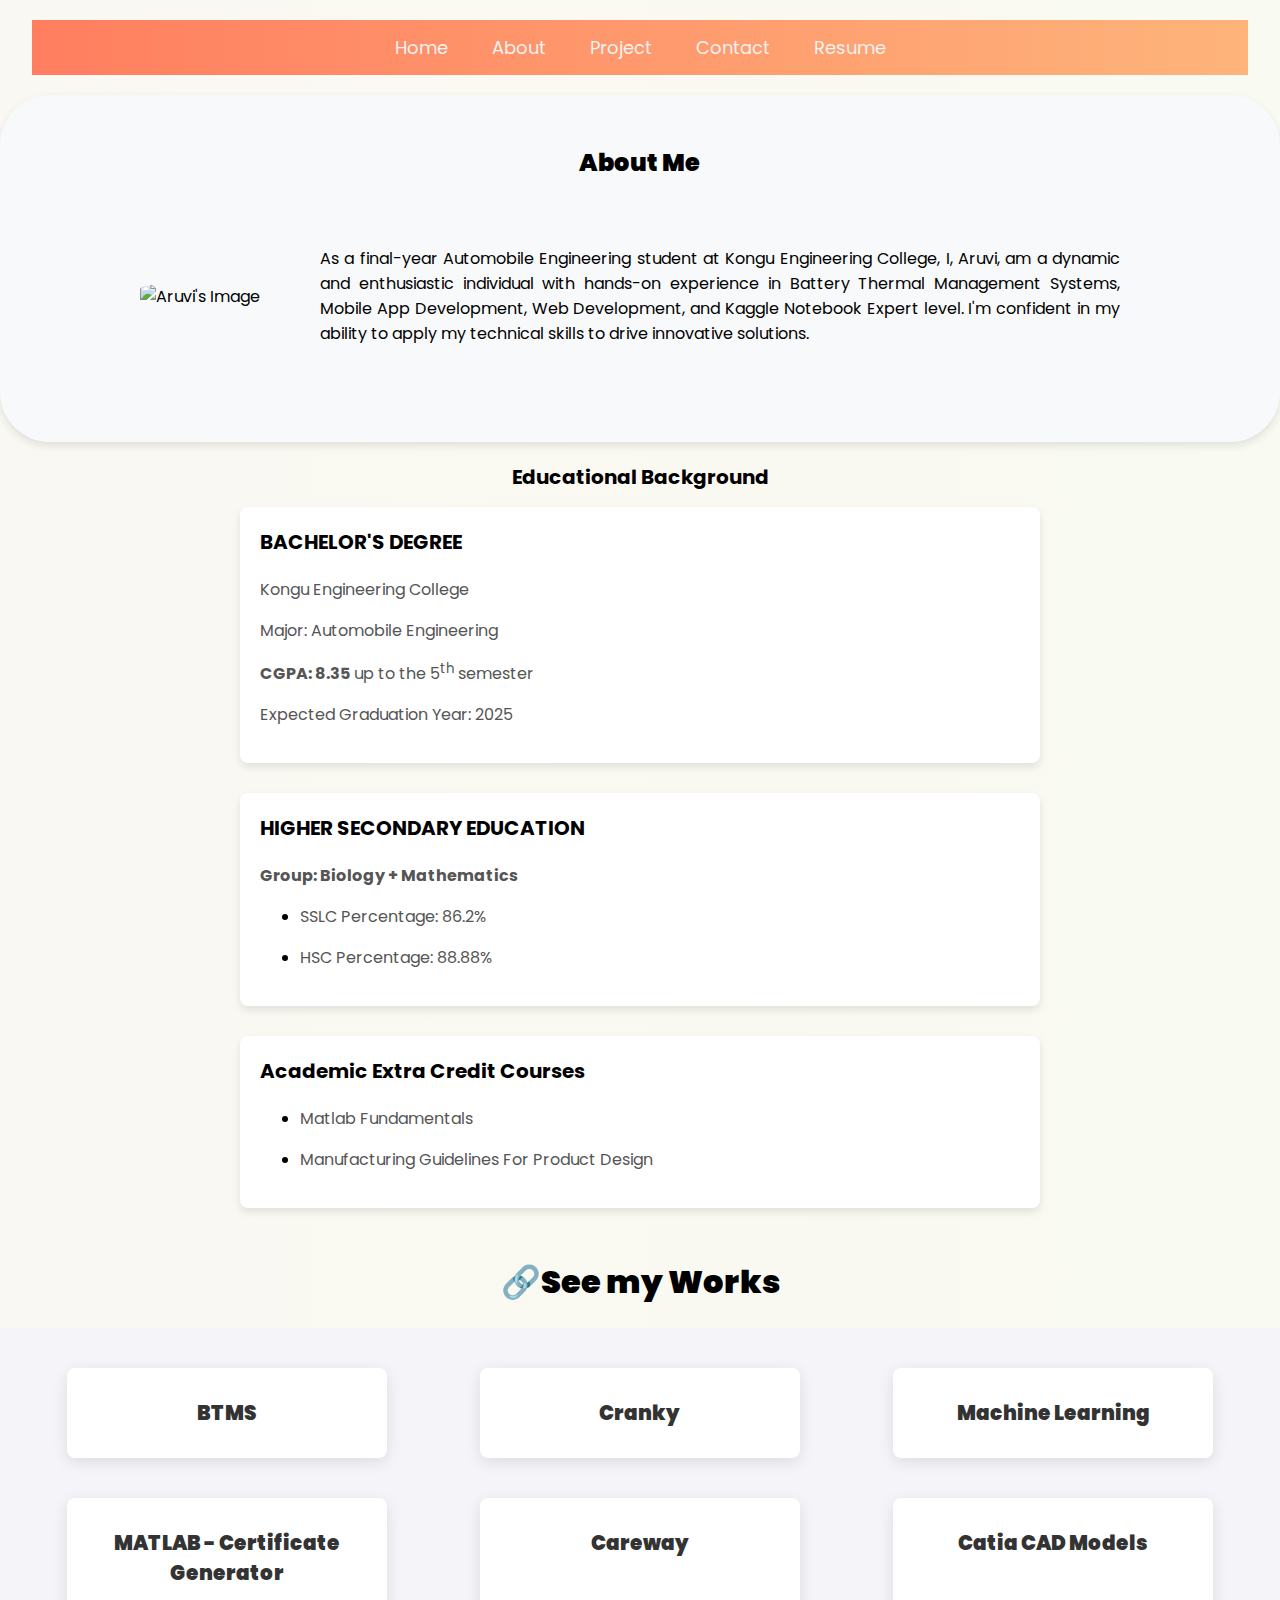
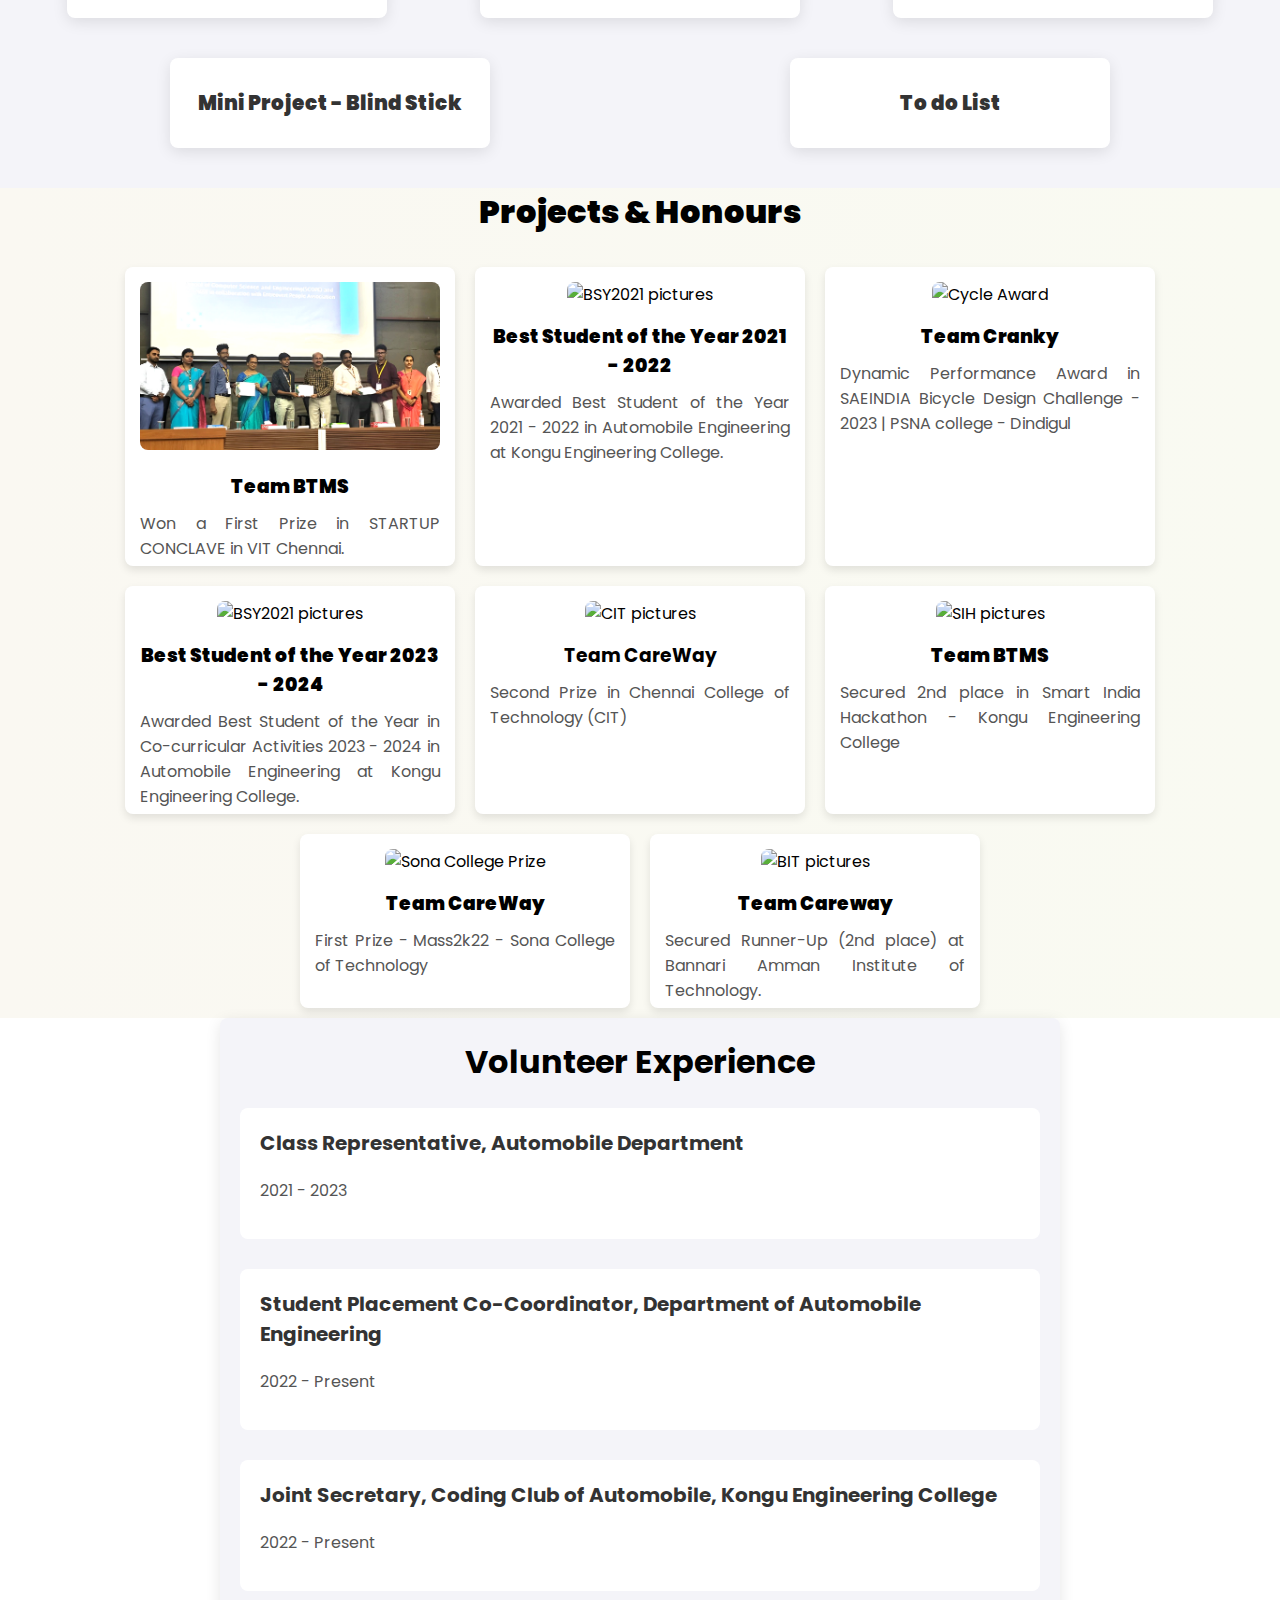
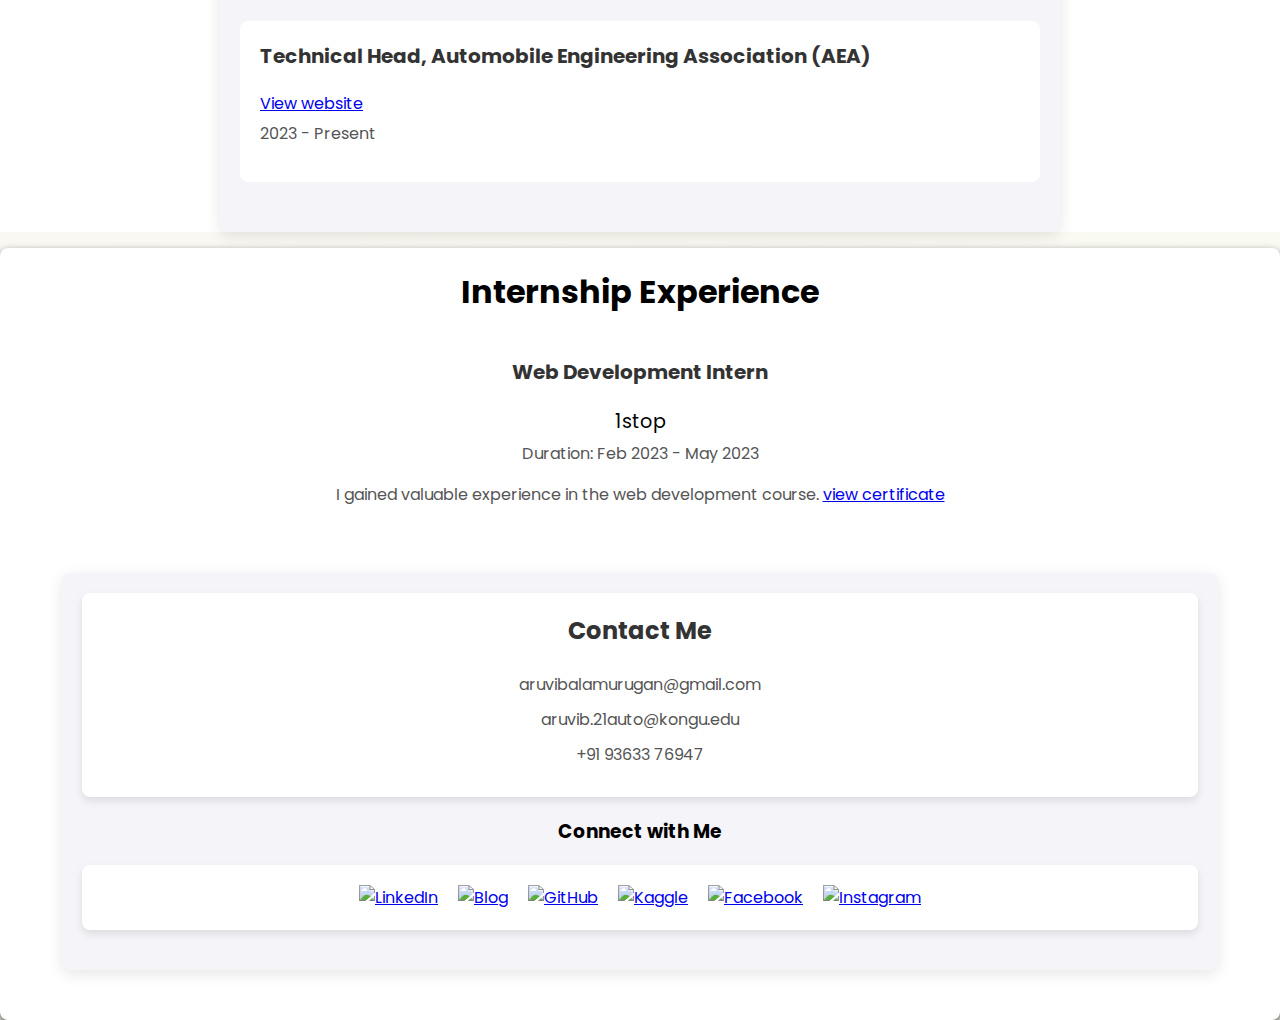
==== index.html @ 2730b6d4 "Add files via upload" ====
<!DOCTYPE html>
<html lang="en">
<head>
    <meta charset="UTF-8">
    <meta author="Aruvi B" content="About Me">
    <meta name="viewport" content="width=device-width, initial-scale=1.0">
    <title>Aruvi B | Portfolio</title>
    <link rel="stylesheet" href="cssnew.css">
    <link rel="icon" type="image/jpeg" sizes="32x32" href="Aruvi_B.jpg">
    <link rel="stylesheet" href="https://fonts.googleapis.com/css2?family=Poppins:wght@400;500;700&display=swap">
</head>
<body>
  
<div class="topnav" style="text-align: center;">
  <a href="index.html">Home</a>
  <a href="#about">About</a>
  <a href="#project">Project</a>
  <a href="#contact">Contact</a>
  <a href="https://drive.google.com/file/d/1eZ-KbXt0N115SFu8Z0Tbr_mjHifljk8k/view?usp=sharing" target="_blank">Resume</a>
</div>

<div class="img_text">
    <h1 id="about"><b>About Me</b></h1>
    <div class="content">
        <div class="image">
            <img src="Aruvi_B.jpg" alt="Aruvi's Image">
        </div>
        <div class="box">
            <div class="text">
                <p>As a final-year Automobile Engineering student at Kongu Engineering College, I, Aruvi, am a dynamic and enthusiastic individual with hands-on experience in Battery Thermal Management Systems, Mobile App Development, Web Development, and Kaggle Notebook Expert level. I'm confident in my ability to apply my technical skills to drive innovative solutions.</p>
            </div>
        </div>
    </div>
</div>


<div class="education-status">
  <h2>Educational Background</h2>
  <div class="education-item">
    <h3>BACHELOR'S DEGREE</h3>
    <p>Kongu Engineering College</p>
    <p>Major: Automobile Engineering</p>  
    <p><b>CGPA: 8.35</b> up to the 5<sup>th</sup> semester</p>
    <p>Expected Graduation Year: 2025</p>
  </div>
  <div class="education-item">
    <h3>HIGHER SECONDARY EDUCATION</h3>
    <p><b>Group: Biology + Mathematics</b></p>
    <ul>
      <li><p>SSLC Percentage: 86.2%</p></li>
      <li><p>HSC Percentage: 88.88%</p></li>
    </ul>
  </div>
  <div class="education-item">
    <h3>Academic Extra Credit Courses</h3>
    <ul>
      <li><p>Matlab Fundamentals</p></li>  
      <li><p>Manufacturing Guidelines For Product Design</p></li>  
    </ul>
  </div>
</div>

<h1 style="text-align: center;"><b>🔗See my Works</b></h1>

<div class="flex-container">
  <div class="flex-item">
    <a href="https://github.com/Aruvi-B/Battery-Thermal-Management-System/releases/tag/BTMS" target="_blank">
      <h3><b>BTMS</b></h3>
    </a>
  </div>
  
  <div class="flex-item">
    <a href="https://github.com/Aruvi-B/Cranky" target="_blank">
      <h3><b>Cranky</b></h3>
    </a>
  </div>

  <div class="flex-item">
    <a href="https://github.com/Aruvi-B/Machine-Learning/" target="_blank">
      <h3><b>Machine Learning</b></h3>
    </a>
  </div>

  <div class="flex-item">
    <a href="https://www.linkedin.com/posts/aruvib_matlabmilestone-certificategenerator-activity-7144035889877311488-zXnj?utm_source=share&utm_medium=member_desktop" target="_blank">
      <h3><b>MATLAB - Certificate Generator</b></h3>
    </a>
  </div>
  <div class="flex-item">
    <a href="https://github.com/Aruvi-B/Careway" target="_blank">
      <h3><b>Careway</b></h3>
    </a>
  </div>
  
  <div class="flex-item">
    <a href="https://github.com/Aruvi-B/Catia-Design" target="_blank">
      <h3><b>Catia CAD Models</b></h3>
    </a>
  </div>

  <div class="flex-item">
    <a href="https://github.com/Aruvi-B/Vibrating-Blind-Stick" target="_blank">
      <h3><b>Mini Project - Blind Stick</b></h3>
    </a>
  </div>

  <div class="flex-item">
    <a href="https://aruvi-b.github.io/Intern_Project/" target="_blank">
      <h3><b>To do List</b></h3>
    </a>
  </div>
</div>

<h1 style="text-align: center;" id="project"><b>Projects & Honours</b></h1>
<div class="wrap-cards">
  <div class="card">
   <div class="wrap-image"><img src="Vit.png" alt="VIT pictures"/></div>
    <div class="contents">
      <h3><b>Team BTMS</b></h3>
      <div class="text">Won a First Prize in STARTUP CONCLAVE in VIT Chennai.</div>
    </div>
  </div>


  <div class="card">
    <div class="wrap-image"><img src="best.png" alt="BSY2021 pictures"/>
    </div>
    <div class="contents">
      <h3><b>Best Student of the Year 2021 - 2022</b></h3>
      <div class="text">Awarded Best Student of the Year 2021 - 2022 in Automobile Engineering at Kongu Engineering College.</div>
    </div>
  </div>


  <div class="card">
    <div class="wrap-image"><img src="cycle.jpg" alt="Cycle Award"/>
    </div>
    <div class="contents">
      <h3><b>Team Cranky</b></h3>
      <div class="text">Dynamic Performance Award in SAEINDIA Bicycle Design Challenge - 2023 | PSNA college - Dindigul</div>
    </div>
  </div>

  <div class="card">
    <div class="wrap-image"><img src="BSY1.png" alt="BSY2021 pictures"/>
    </div>
    <div class="contents">
      <h3><b>Best Student of the Year 2023 - 2024</b></h3>
      <div class="text">Awarded Best Student of the Year in Co-curricular Activities 2023 - 2024 in Automobile Engineering at Kongu Engineering College.</div>
    </div>
  </div>  

  <div class="card">
    <div class="wrap-image"><img src="photocit.png" alt="CIT pictures"/>
    </div>
    <div class="contents">
      <h3>Team CareWay</h3>
      <div class="text">Second Prize in Chennai College of Technology (CIT)</div>
    </div>
  </div>
  <div class="card">
    <div class="wrap-image"><img src="Group image.jpg" alt="SIH pictures"/>
    </div>
    <div class="contents">
      <h3><b>Team BTMS</b></h3>
      <div class="text">Secured 2nd place in Smart India Hackathon - Kongu Engineering College</div>
    </div>
  </div>

  <div class="card">
    <div class="wrap-image"><img src="sona price photo.jpg" alt="Sona College Prize"/>
    </div>
    <div class="contents">
      <h3><b>Team CareWay</b></h3>
      <div class="text">First Prize - Mass2k22 - Sona College of Technology</div>
    </div>
  </div>
  

  <div class="card">
    <div class="wrap-image"><img src="BIT.png" alt="BIT pictures"/>
    </div>
    <div class="contents">
      <h3><b>Team Careway</b></h3>
      <div class="text">Secured Runner-Up (2nd place) at Bannari Amman Institute of Technology.</div>
    </div>
  </div>

  </div>
<section>
  <div class="volunteer-container" style="background-color: white;">
      <section class="volunteer-section">
          <h1 style="text-align: center;">Volunteer Experience</h1>
          <div class="volunteer-item">
              <h3>Class Representative, Automobile Department</h3>
              <p>2021 - 2023</p>
          </div>
          <div class="volunteer-item">
              <h3>Student Placement Co-Coordinator, Department of Automobile Engineering</h3>
              <p>2022 - Present</p>
          </div>
          <div class="volunteer-item">
              <h3>Joint Secretary, Coding Club of Automobile, Kongu Engineering College</h3>
              <p>2022 - Present</p>
          </div>
          <div class="volunteer-item">
              <h3>Technical Head, Automobile Engineering Association (AEA)</h3>
              <a href="https://automobileengineeringassociation.mydurable.com/">View website</a>
              <p>2023 - Present</p>
          </div>
      </section>
  </div>
</section>
<div>
  <p></p>

</div>

<div class="internship-section">
  <h1>Internship Experience</h1>
  <div class="internship-item">
    <h3>Web Development Intern</h3>
    <a href="https://www.1stop.ai/" style="font-size: 120%; text-decoration: none; color: black;">1stop</a>
    
    <p>Duration: Feb 2023 - May 2023</p>
    <p>I gained valuable experience in the web development course. <a href="https://www.1stop.ai/verify-qrcode/wdt6JDnHry">view certificate</a></p>
  </div>

<!--   <div class="internship-item">
    <h3>Data Science Intern</h3>
    <p>Company: XYZ Analytics</p>
    <p>Duration: January 2023 - May 2023</p>
    <p>Description: Lorem ipsum dolor sit amet, consectetur adipiscing elit. Nullam non mi et libero sodales bibendum vitae nec leo.</p>
  </div>
</div> -->

</body>


<!-- Footer -->
<footer id="contact">
    <div class="footer-container">
        <div class="contact-info">
            <h3>Contact Me</h3>
            <ul>
                <li><a href="mailto:aruvibalamurugan@gmail.com">aruvibalamurugan@gmail.com</a></li>
                <li><a href="mailto:aruvib.21auto@kongu.edu">aruvib.21auto@kongu.edu</a></li>
                <li><a href="tel:9363376947">+91 93633 76947</a></li>
            </ul>
        </div>
        <div>
            <h3>Connect with Me</h3>
            <div class="social-icons-wrapper">
                <div>
                    <a href="https://linkedin.com/in/aruvib" target="_blank" class="social-link w-inline-block" previewlistener="true">
                        <img src="linkedin.png" alt="LinkedIn" title="LinkedIn">
                    </a>
                </div>
                <div>
                    <a href="https://autonomousandai.blogspot.com/2024/03/autonomous-vehicle-blog-aruvi-b.html" target="_blank" class="social-link w-inline-block" previewlistener="true">
                        <img src="blog_icon.png" alt="Blog" title="Blog">
                    </a>
                </div>
                <div>
                    <a href="https://github.com/Aruvi-B" target="_blank" class="social-link w-inline-block" previewlistener="true">
                        <img src="github-icon.png" alt="GitHub" title="Github">
                    </a>
                </div>
                <div>
                    <a href="https://www.kaggle.com/aruvib" target="_blank" class="social-link w-inline-block" previewlistener="true">
                        <img src="kaggle_logo.png" alt="Kaggle" title="Kaggle">
                    </a>
                </div>
                <div>
                    <a href="https://www.facebook.com/aruvi.fb/" target="_blank" class="social-link w-inline-block" previewlistener="true">
                        <img src="facebook_icon.png" alt="Facebook" title="Facebook">
                    </a>
                </div>
                <div>
                    <a href="https://www.instagram.com/__aruvi__4/" target="_blank" class="social-link w-inline-block" previewlistener="true">
                        <img src="instagram_icon.png" alt="Instagram" title="Instagram">
                    </a>
                </div>
            </div>
        </div>
    </div>
</footer>

</html>
---- cssnew.css ----
html {
    scroll-behavior: smooth;
}

/* General Styling */
body {
    font-family: 'Poppins', sans-serif;
    margin: 0;
    padding: 0;
    background: linear-gradient(to right, #faf8f2, #f9faf2);
}

h1, h2, h3, h4, h5, h6 {
    margin-top: 0;
}

.topnav {
    background: linear-gradient(to right, #ff7e5f, #feb47b);
    overflow: hidden;
    text-align: center;
    width: 95%;
    margin: 20px auto;
}

.topnav a {
    display: inline-block;
    color: #f2f2f2;
    text-align: center;
    padding: 14px 20px;
    text-decoration: none;
    font-size: 18px;
}

.topnav a:hover {
    background: linear-gradient(to left, #ff7e5f, #feb47b);
    color: black;
}

.img_text {
    text-align: center;
    border-radius: 50px;
    padding: 50px;
    background-color: #f8f9fa;
    box-shadow: 0 4px 8px rgba(0, 0, 0, 0.1);
}

.img_text h1 {
    text-align: center;
    margin-bottom: 20px;
    font-size: 24px;
}

.content {
    display: flex;
    flex-direction: column;
    align-items: center;
    justify-content: center;
}

.box {
    border-radius: 10px;
    padding: 20px;
    margin-bottom: 20px;
    text-align: center;
}

.text {
    max-width: 800px;
    text-align: justify;
    font-size: 16px;
    transform: translateY(10px);
}

.image {
    display: flex;
    justify-content: center;
}

.img_text img {
    border-radius: 20%;
    max-width: 200px;
    height: auto;
}

/* For laptop view */
@media screen and (min-width: 768px) {
    .content {
        flex-direction: row;
        align-items: center;
    }

    .box {
        order: 1;
        margin-left: 20px;
    }

    .image {
        order: -1;
        margin-right: 20px;
    }
}

.education-status {
    
    max-width: 800px;
    margin: 0 auto;
    padding: 20px;
}

.education-item {
    margin-bottom: 30px;
    padding: 20px;
    border-radius: 8px;
    background-color: #ffffff;
    box-shadow: 0 4px 8px rgba(0, 0, 0, 0.1);
    transition: transform 0.3s ease, box-shadow 0.3s ease;
}

.education-item:hover {
    transform: translateY(-5px);
    box-shadow: 0 8px 16px rgba(0, 0, 0, 0.2);
}

.education-item h3 {
    margin-top: 0;
    font-size: 20px;
}

.education-item p {
    margin-top: 5px;
    color: #555;
    font-size: 16px;
}

/* Responsive adjustments */
@media screen and (max-width: 768px) {
    .education-item {
        padding: 15px;
    }
}

/*project links*/
.flex-container {
    display: flex;
    flex-wrap: wrap;
    justify-content: space-around;

    padding: 20px;
    background-color: #f4f4f9;
}

.flex-item {
    background-color: white;
    border-radius: 8px;
    box-shadow: 0 4px 15px rgba(0, 0, 0, 0.1);
    margin: 20px;
    padding: 20px;
    text-align: center;
    width: 280px;
    max-width: calc(33.33% - 40px);
    transition: background-color 0.3s ease, transform 0.3s ease, box-shadow 0.3s ease;
}

.flex-item h3 {
    font-size: 20px;
    font-weight: bold;
    margin: 0;
    color: #333;
}

/* Hover effect for the entire item */
.flex-item:hover {
    background: linear-gradient(to right, #58f5eb, #58f57f);
    color: white;
    transform: translateY(-10px);
    box-shadow: 0 8px 30px rgba(0, 0, 0, 0.2);
}

.flex-item a {
    display: block;
    width: 100%;
    padding: 10px 0;
    font-size: 16px;
    font-weight: bold;
    color: inherit;
    text-decoration: none;
    transition: color 0.3s ease;
}

.flex-item:hover a {
    color: inherit;
}

.project-link {
    background-color: #4CAF50;
    border: 2px solid #4CAF50;
    color: white;
}

.project-link:hover {
    background-color: #45a049;
}

@media screen and (max-width: 768px) {
    .flex-item {
        max-width: calc(50% - 40px);
    }
}

@media screen and (max-width: 480px) {
    .flex-item {
        max-width: calc(100% - 40px);
    }
}

.wrap-cards {
    display: flex;
    flex-wrap: wrap;
    justify-content: center;
}

/* Projects & Honours Section */
.wrap-cards .card {
    margin: 10px;
    padding: 15px;
    width: 300px;
    text-align: center;
    font-size: 16px;
    background-color: #fff;
    border-radius: 8px;
    box-shadow: 0 4px 8px rgba(0, 0, 0, 0.1);
    transition: transform 0.3s ease, box-shadow 0.3s ease;
}

.wrap-cards .card:hover {
    transform: translateY(-5px);
    box-shadow: 0 8px 16px rgba(0, 0, 0, 0.2);
}

.wrap-cards .card .wrap-image {
    text-align: center;
    margin-bottom: 15px;
}

.wrap-cards .card .wrap-image img {
    max-width: 100%;
    border-radius: 8px;
}

.wrap-cards .card .contents h3 {
    margin: 0;
}

.wrap-cards .card .contents .text {
    color: #555;
}


/* Volunteer Experience Section */
.volunteer-section {
    max-width: 800px;
    margin: 0 auto;
    padding: 20px;
    background-color: #f4f4f9;
    border-radius: 8px;
    box-shadow: 0 4px 15px rgba(0, 0, 0, 0.1);
    transition: background-color 0.3s ease, box-shadow 0.3s ease;
}

.volunteer-item {
    margin-bottom: 30px;
    padding: 20px;
    border-radius: 8px;
    background-color: #ffffff;
    transition: transform 0.3s ease, box-shadow 0.3s ease;
}

.volunteer-item:hover {
    transform: translateY(-5px);
    box-shadow: 0 8px 16px rgba(0, 0, 0, 0.2);
}

.volunteer-item h3 {
    margin-top: 0;
    font-size: 20px;
    font-weight: bold;
    color: #333;
}

.volunteer-item p {
    margin-top: 5px;
    color: #555;
    font-size: 16px;
}

h2 {
    margin-bottom: 15px;
    text-align: center;
    font-size: 20px;
}

/* Internship Experience Section */
/* Internship Section */
.internship-container {
    max-width: 800px;
    margin: 0 auto;
    padding: 20px;
    background-color: #f4f4f9;
    border-radius: 8px;
    box-shadow: 0 4px 15px rgba(0, 0, 0, 0.1);
    transition: background-color 0.3s ease, box-shadow 0.3s ease;
    margin-bottom: 30px; /* Added margin between sections */
}

.internship-section {
    padding: 20px;
    background-color: #ffffff;
    border-radius: 8px;
    text-align: center;
    box-shadow: 0 4px 8px rgba(0, 0, 0, 0.7);
    transition: transform 0.3s ease, box-shadow 0.3s ease;
}

.internship-section:hover {
    transform: translateY(-5px);
    box-shadow: 0 8px 16px rgba(0, 0, 0, 0.2);
}

.internship-item {
    margin-bottom: 30px;
    padding: 20px;
    text-align: center;
    border-radius: 8px;
    background-color: #ffffff;
    transition: transform 0.3s ease, box-shadow 0.3s ease;
}

.internship-item:hover {
    transform: translateY(-5px);
    box-shadow: 0 8px 16px rgba(0, 0, 0, 0.2);
}

.internship-item h3 {
    margin-top: 0;
    font-size: 20px;
    font-weight: bold;
    color: #333;
    text-align: center;
}

.internship-item p {
    margin-top: 5px;
    color: #555;
    font-size: 16px;
}


/* Contact Section */
/* Footer Section */
.footer-container {
    max-width: 90%;
    margin: 0 auto;
    padding: 20px;
    background-color: #f4f4f9;
    border-radius: 8px;
    box-shadow: 0 4px 15px rgba(0, 0, 0, 0.1);
    transition: background-color 0.3s ease, box-shadow 0.3s ease;
    margin-bottom: 30px; /* Added margin between sections */
}

.contact-info, .social-icons-wrapper {
    padding: 20px;
    background-color: #ffffff;
    border-radius: 8px;
    box-shadow: 0 4px 8px rgba(0, 0, 0, 0.1);
    transition: transform 0.3s ease, box-shadow 0.3s ease;
    margin-bottom: 20px; /* Added margin between sections */
}

.contact-info h3, .social-icons-wrapper h3 {
    margin-top: 0;
    font-size: 24px;
    font-weight: bold;
    color: #333;
}

.contact-info ul {
    padding: 0;
    margin: 0;
}

.contact-info ul li {
    list-style-type: none;
    margin-bottom: 10px;
}

.contact-info ul li a {
    font-size: 16px;
    color: #555;
    text-decoration: none;
    transition: color 0.3s ease;
}

.contact-info ul li a:hover {
    color: #333;
}

.social-icons-wrapper {
    display: flex;
    justify-content: center;
}

.social-link {
    margin: 0 10px;
    transition: transform 0.3s ease;
}

.social-link img {
    width: 32px; /* Adjust as needed */
    height: 32px; /* Adjust as needed */
}

.social-link:hover {
    transform: scale(1.2);
}
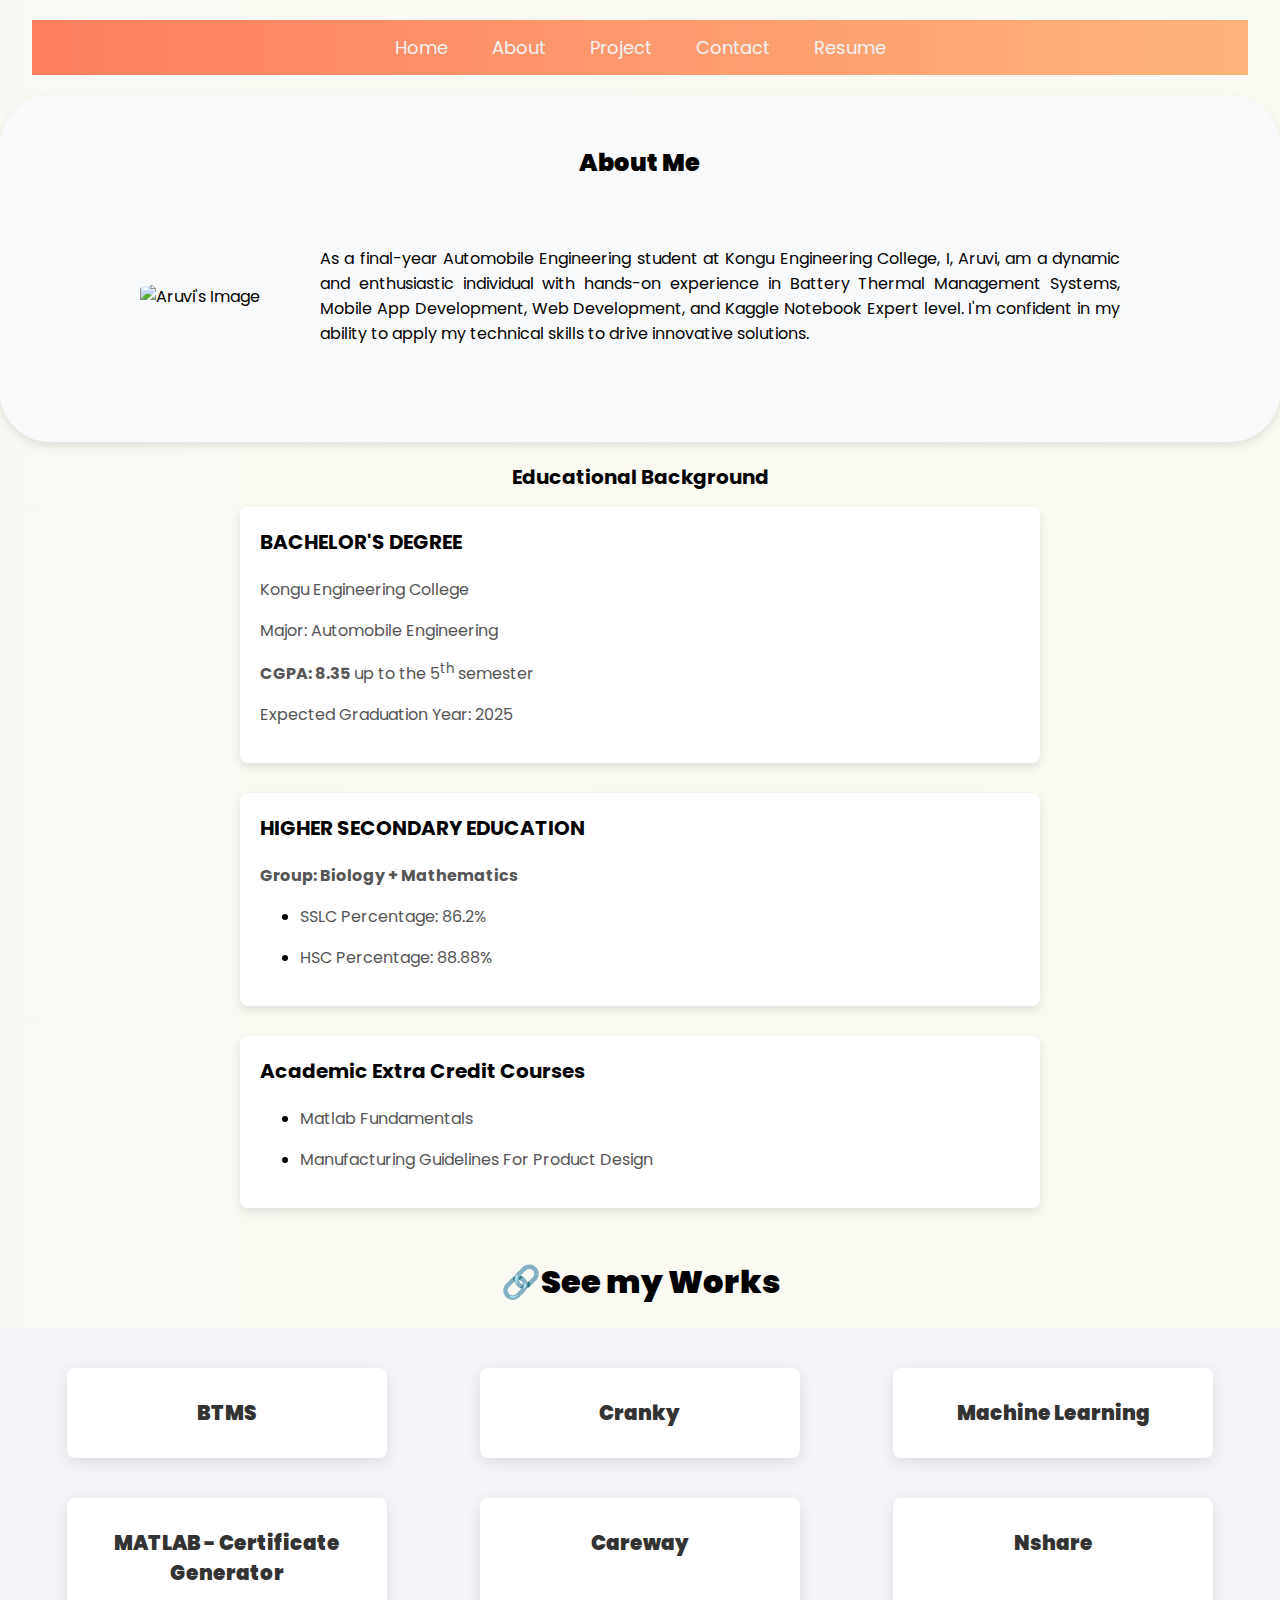
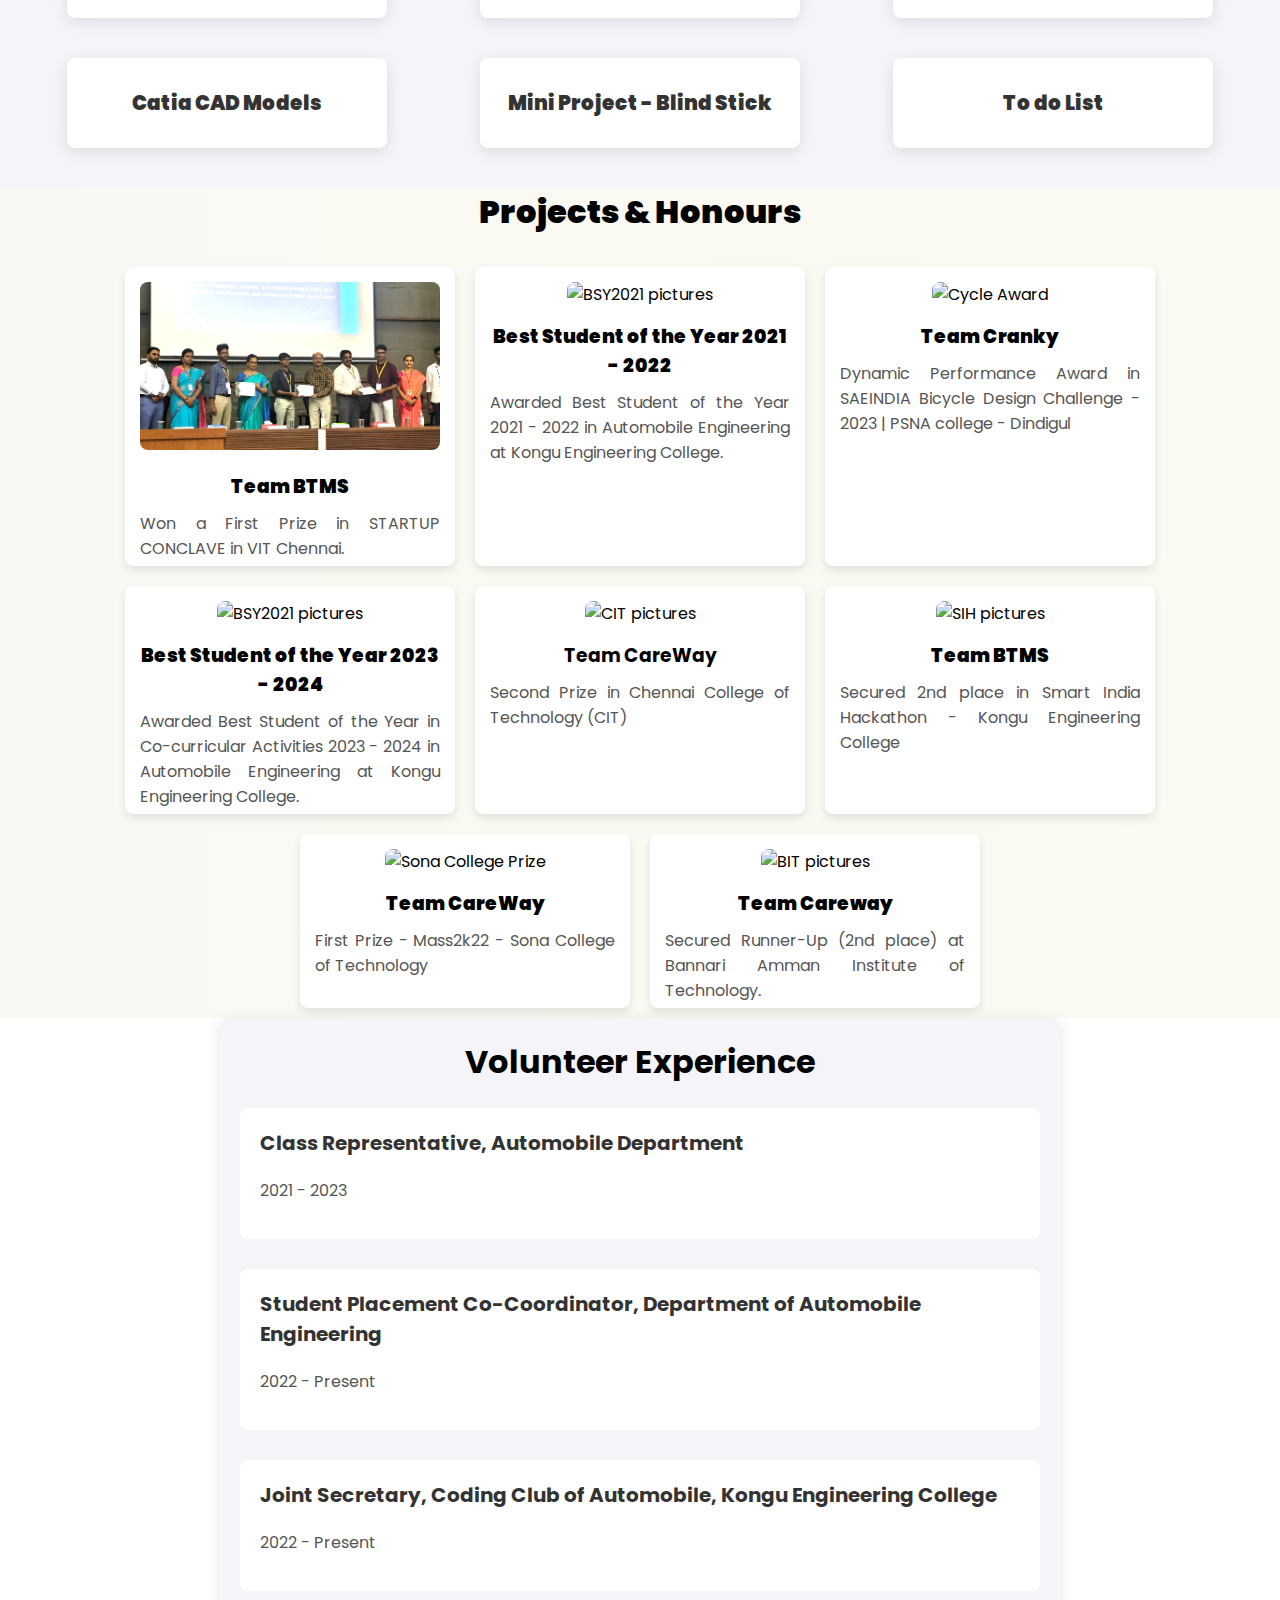
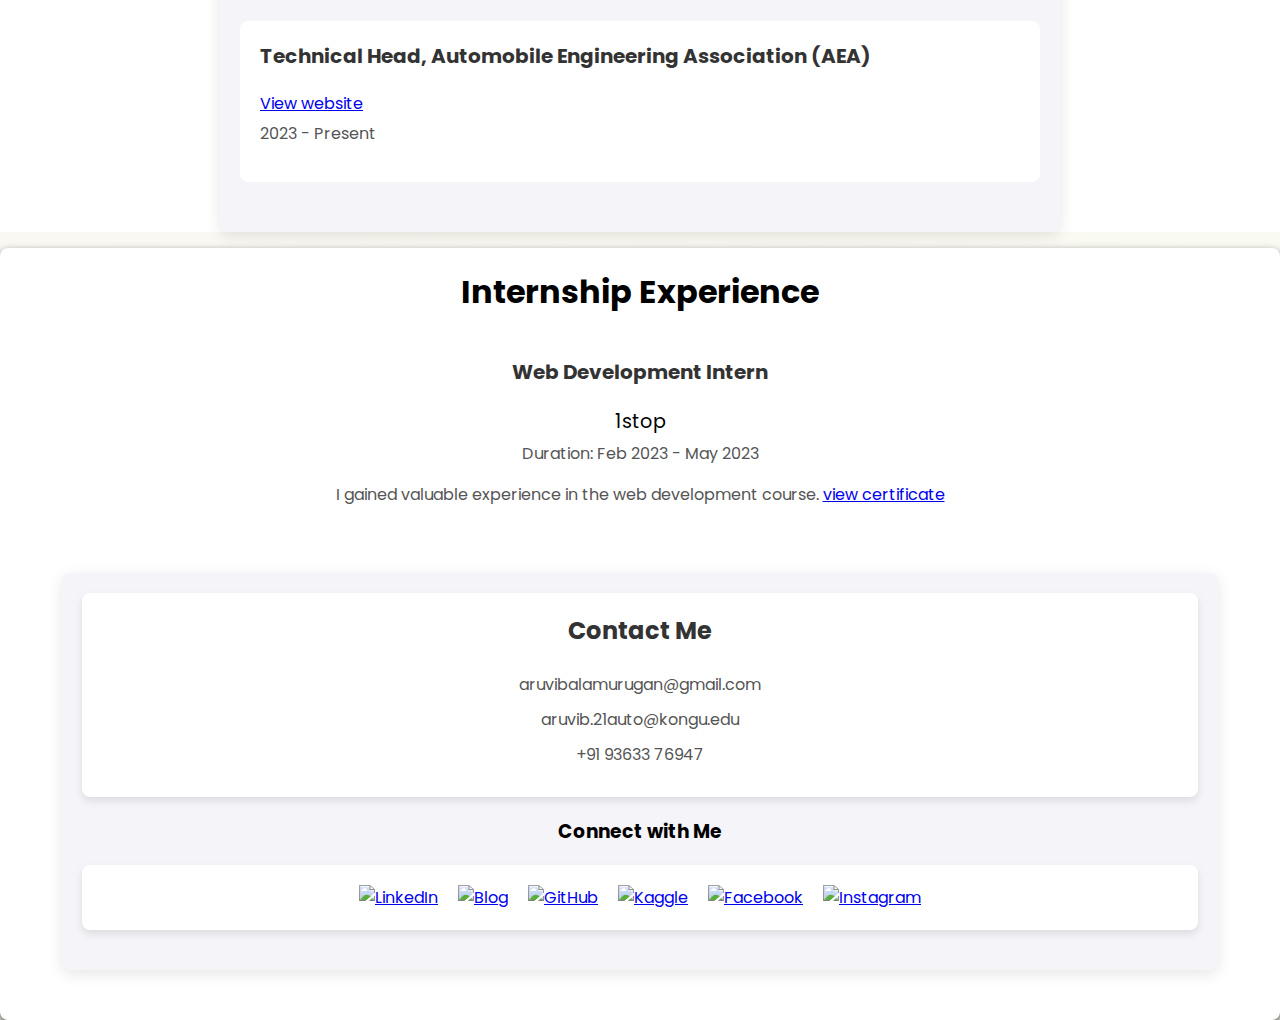
==== commit e91b3385: "Add files via upload" ====
--- a/index.html
+++ b/index.html
@@ -16,7 +16,7 @@
   <a href="#about">About</a>
   <a href="#project">Project</a>
   <a href="#contact">Contact</a>
-  <a href="https://drive.google.com/file/d/1eZ-KbXt0N115SFu8Z0Tbr_mjHifljk8k/view?usp=sharing" target="_blank">Resume</a>
+  <a href="https://drive.google.com/file/d/11s7ct7P3JY-ixCovEgpkXVFrRxmJXytv/view?usp=drive_link" target="_blank">Resume</a>
 </div>
 
 <div class="img_text">
@@ -92,6 +92,12 @@
     </a>
   </div>
   
+    <div class="flex-item">
+    <a href="https://github.com/Aruvi-B/Nshare" target="_blank">
+      <h3><b>Nshare</b></h3>
+    </a>
+  </div>
+
   <div class="flex-item">
     <a href="https://github.com/Aruvi-B/Catia-Design" target="_blank">
       <h3><b>Catia CAD Models</b></h3>
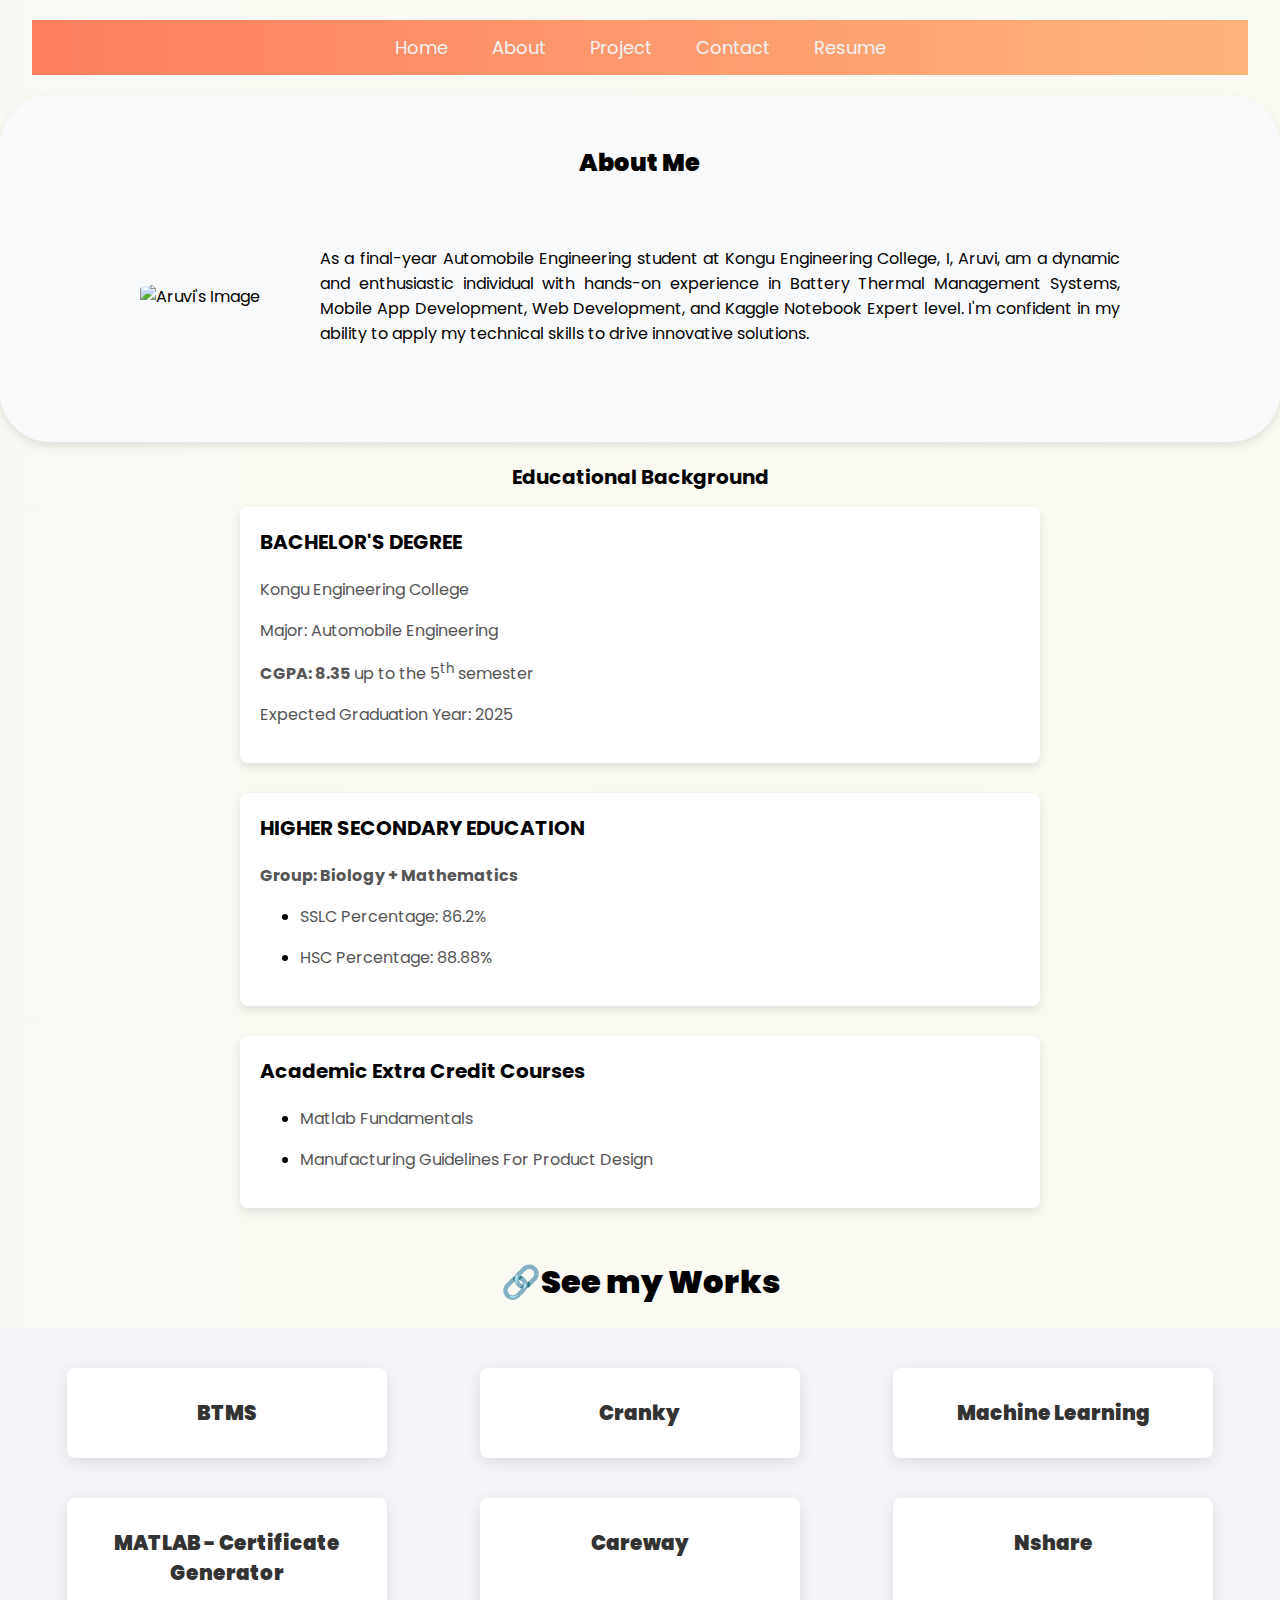
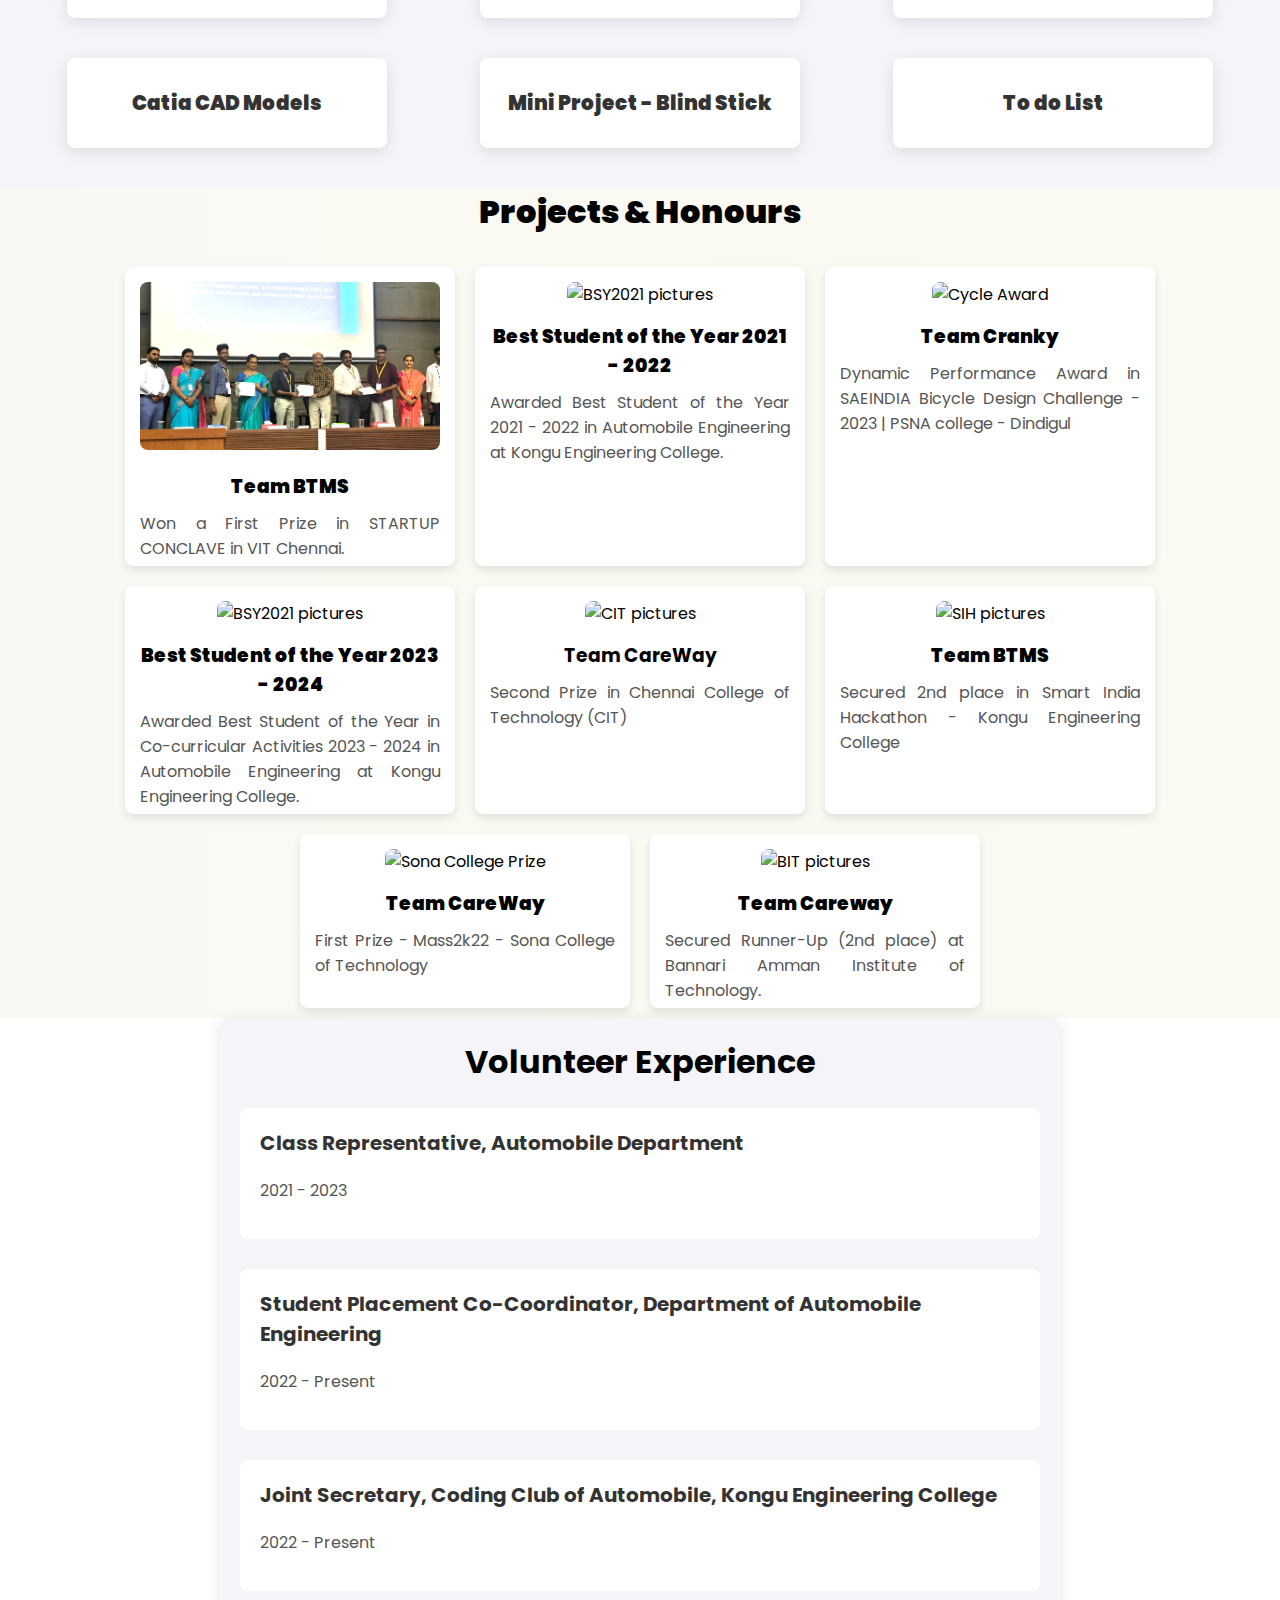
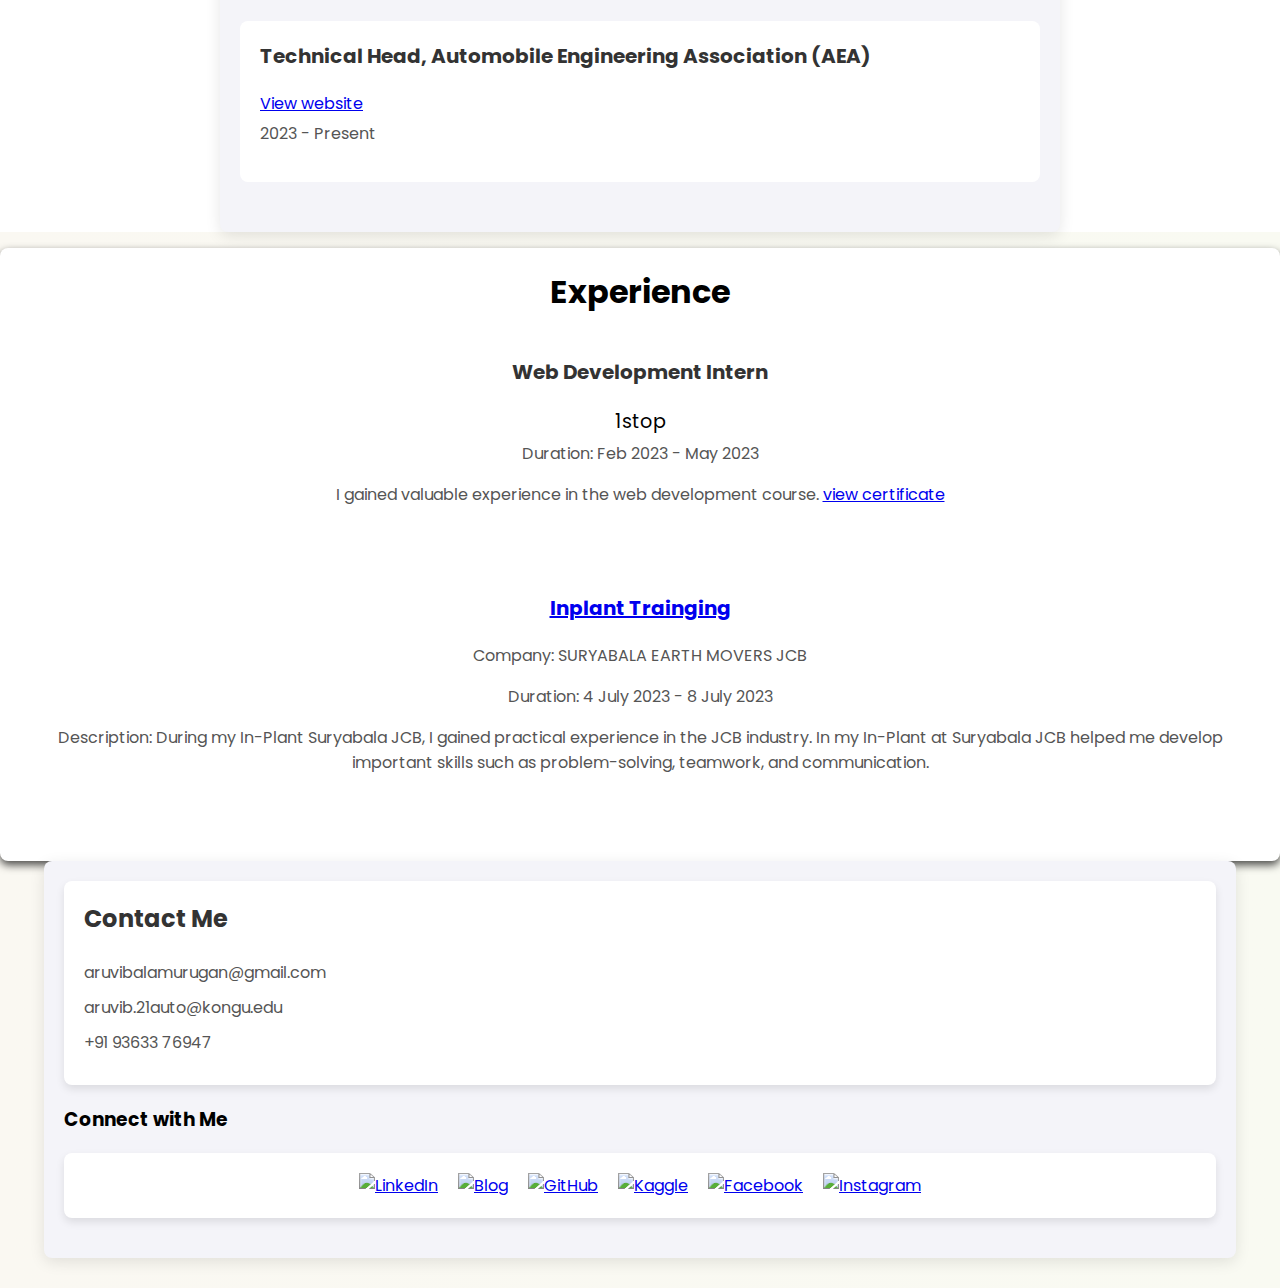
==== commit a040bdee: "Add files via upload" ====
--- a/index.html
+++ b/index.html
@@ -223,7 +223,7 @@
 </div>
 
 <div class="internship-section">
-  <h1>Internship Experience</h1>
+  <h1>Experience</h1>
   <div class="internship-item">
     <h3>Web Development Intern</h3>
     <a href="https://www.1stop.ai/" style="font-size: 120%; text-decoration: none; color: black;">1stop</a>
@@ -232,13 +232,13 @@
     <p>I gained valuable experience in the web development course. <a href="https://www.1stop.ai/verify-qrcode/wdt6JDnHry">view certificate</a></p>
   </div>
 
-<!--   <div class="internship-item">
-    <h3>Data Science Intern</h3>
-    <p>Company: XYZ Analytics</p>
-    <p>Duration: January 2023 - May 2023</p>
-    <p>Description: Lorem ipsum dolor sit amet, consectetur adipiscing elit. Nullam non mi et libero sodales bibendum vitae nec leo.</p>
-  </div>
-</div> -->
+  <div class="internship-item">
+    <h3><a href="https://github.com/Aruvi-B/Inplant-Training">Inplant Trainging</a></h3>
+    <p>Company: SURYABALA EARTH MOVERS JCB</p>
+    <p>Duration: 4 July 2023 - 8 July 2023</p>
+    <p>Description: During my In-Plant Suryabala JCB, I gained practical experience in the JCB industry. In my In-Plant at Suryabala JCB helped me develop important skills such as problem-solving, teamwork, and communication.</p>
+  </div>
+</div>
 
 </body>
 
@@ -263,7 +263,7 @@
                     </a>
                 </div>
                 <div>
-                    <a href="https://autonomousandai.blogspot.com/2024/03/autonomous-vehicle-blog-aruvi-b.html" target="_blank" class="social-link w-inline-block" previewlistener="true">
+                    <a href="https://autonomousinai.blogspot.com/2024/08/aruviautonomous.blog.html" target="_blank" class="social-link w-inline-block" previewlistener="true">
                         <img src="blog_icon.png" alt="Blog" title="Blog">
                     </a>
                 </div>
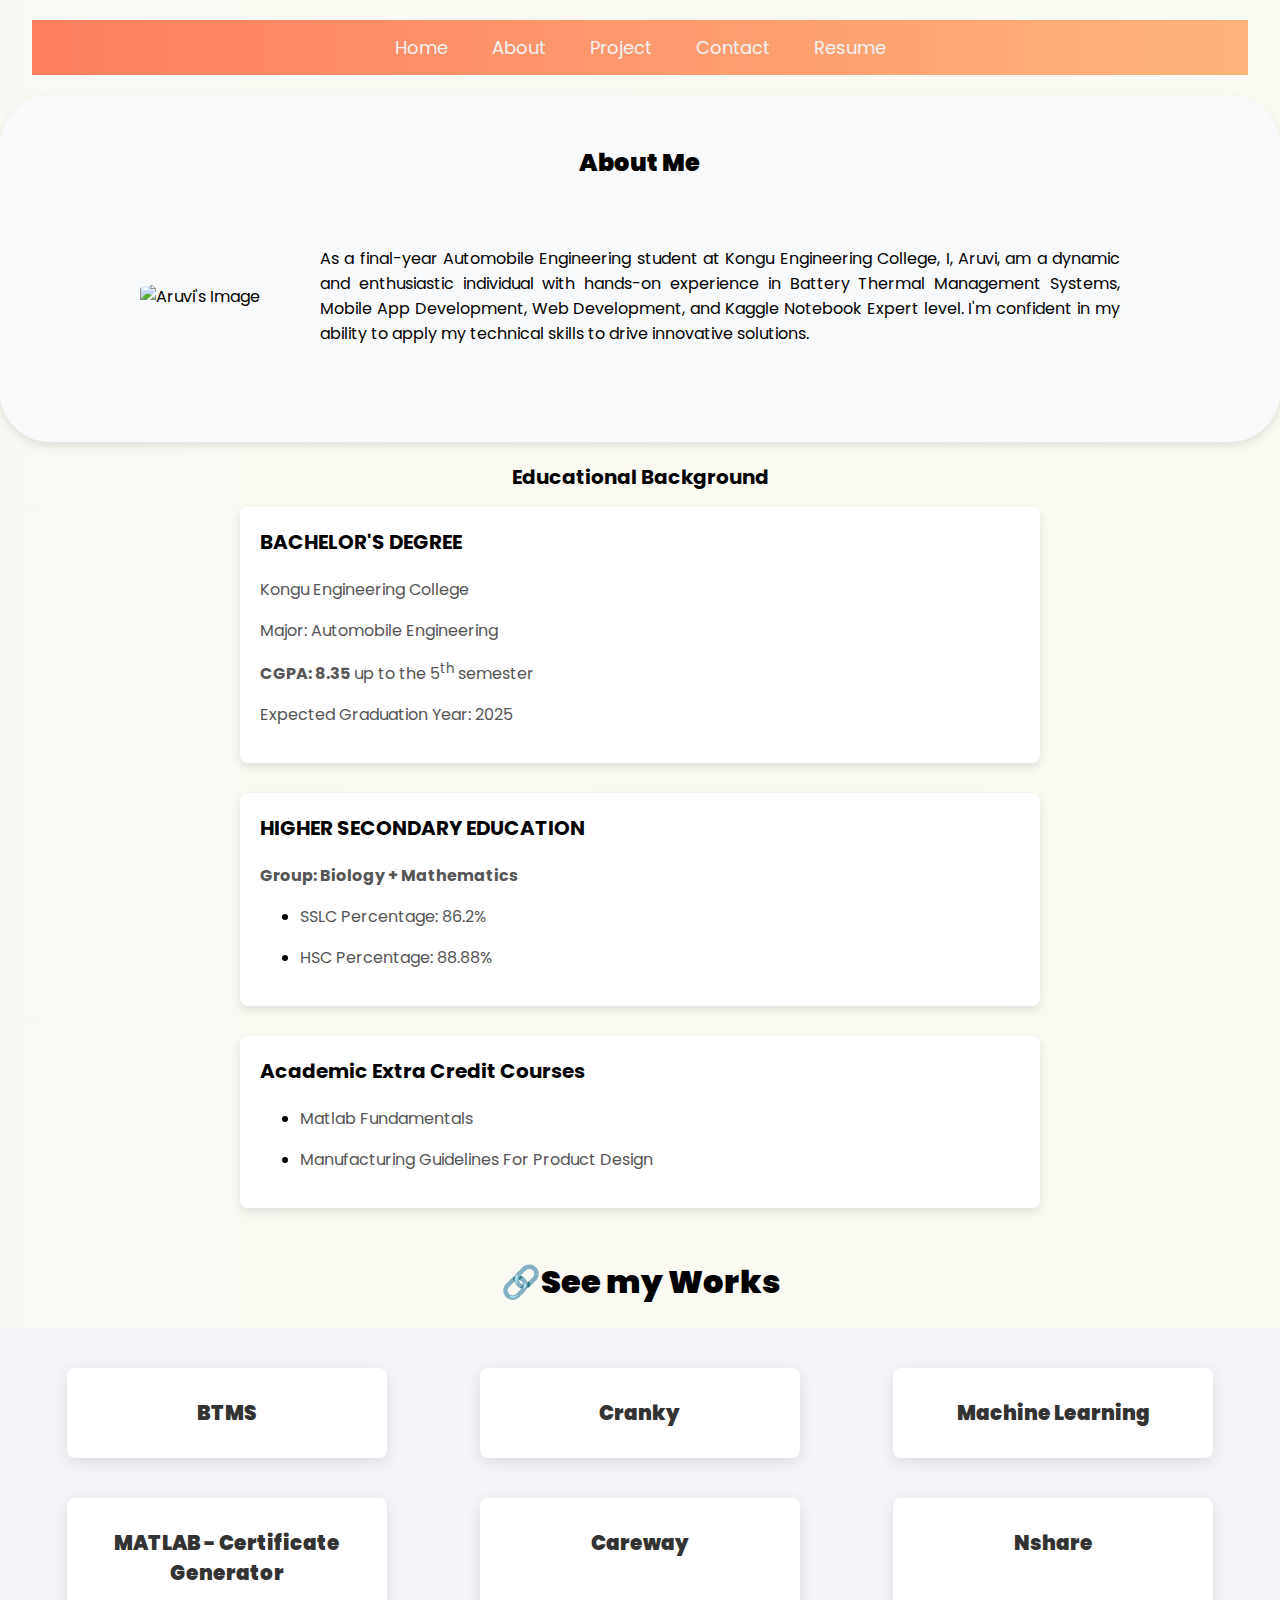
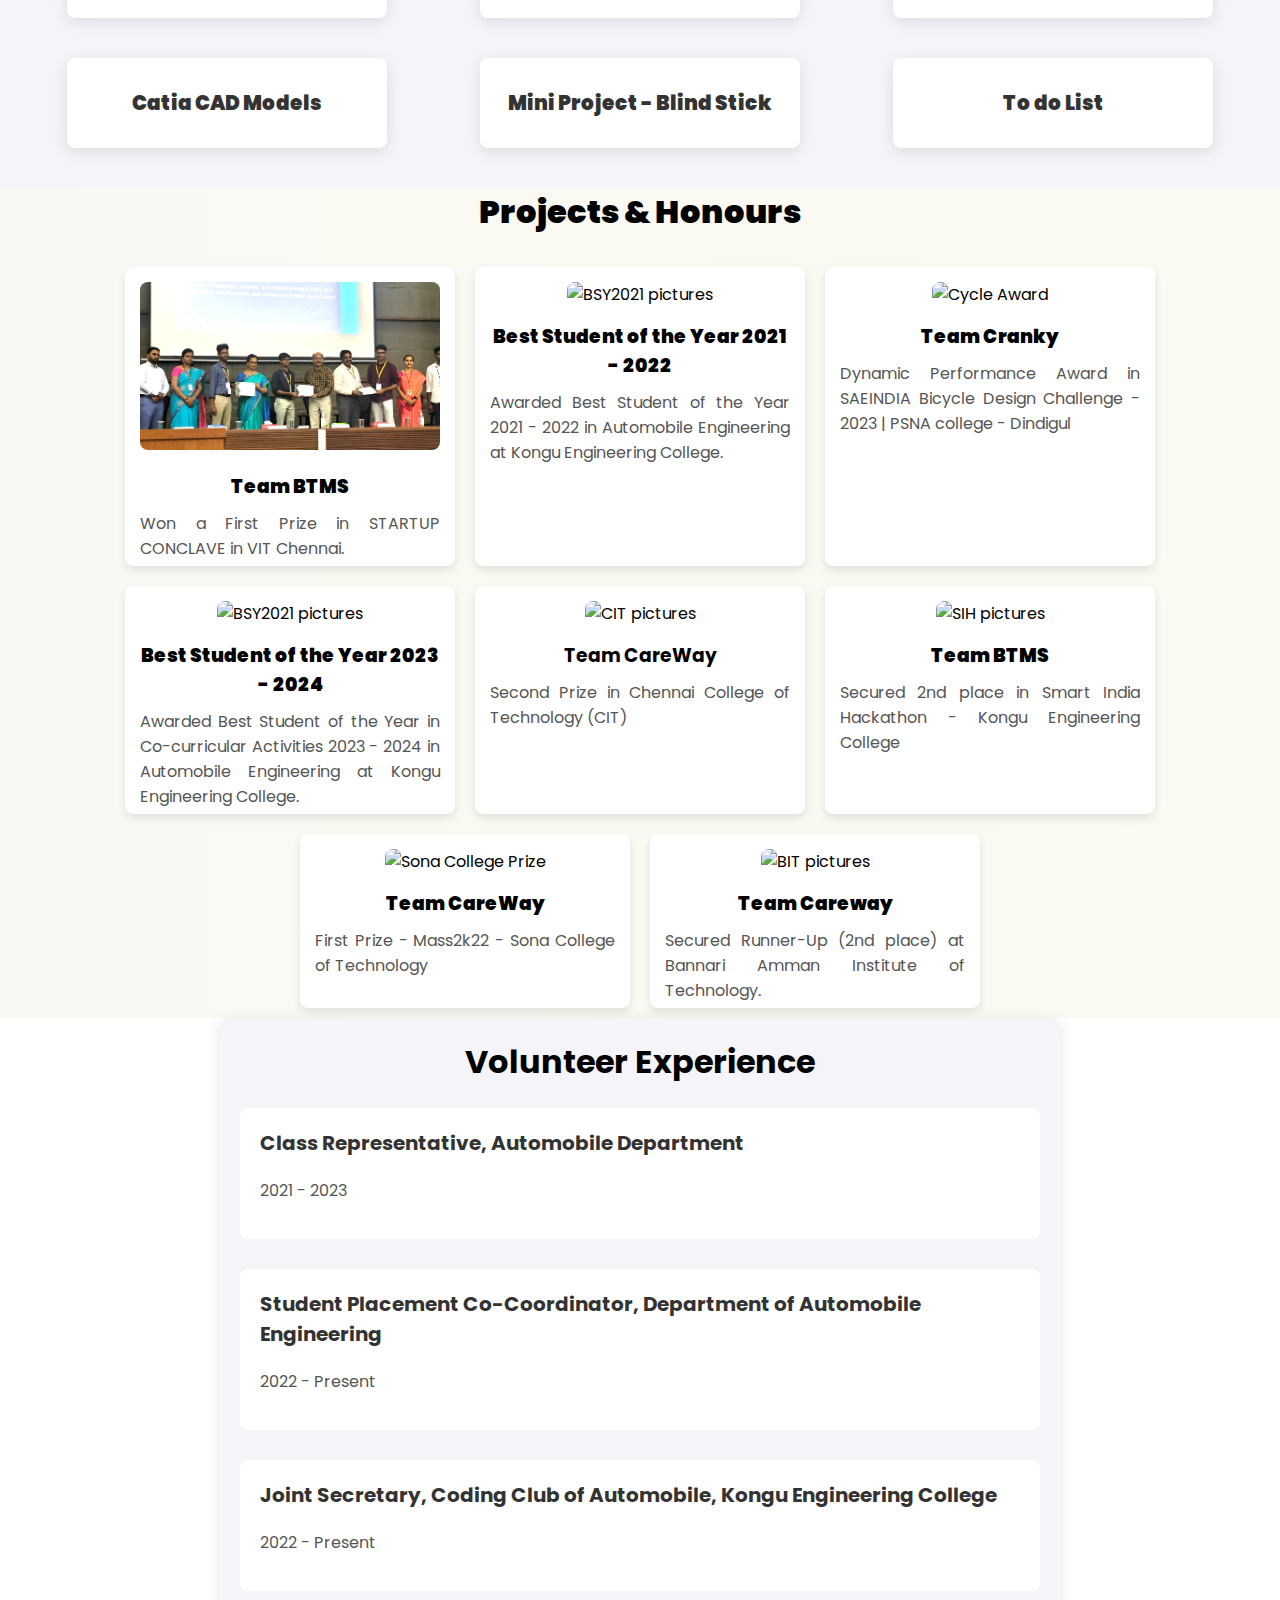
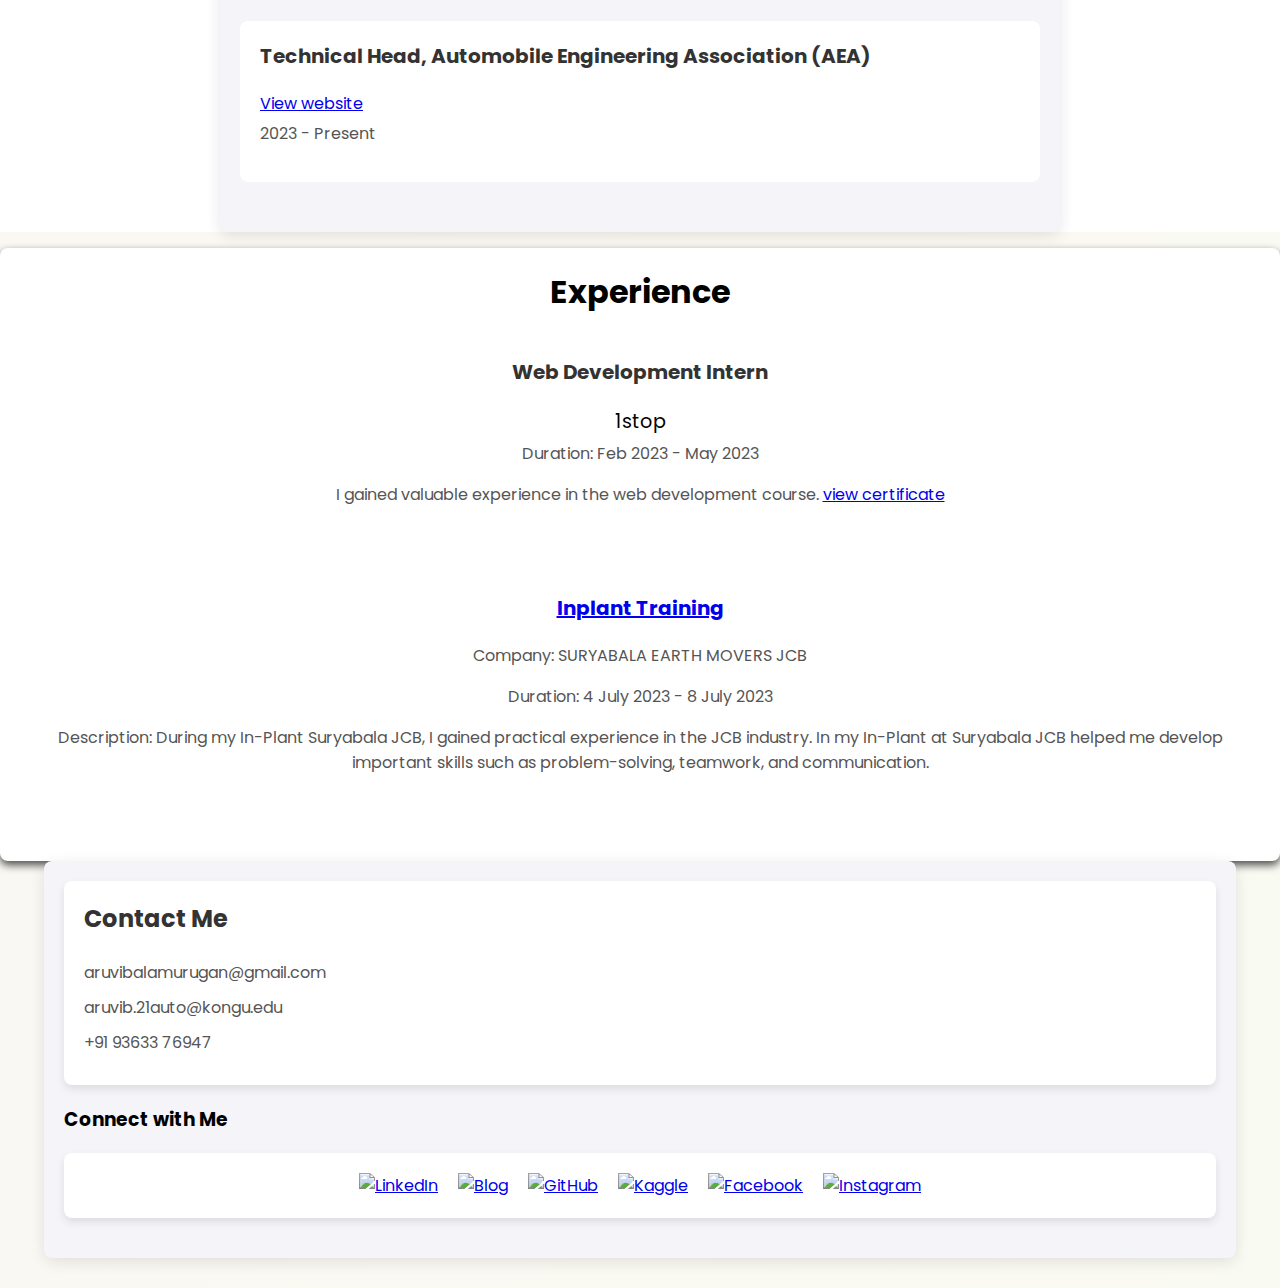
==== commit 195285fd: "Add files via upload" ====
--- a/index.html
+++ b/index.html
@@ -233,7 +233,7 @@
   </div>
 
   <div class="internship-item">
-    <h3><a href="https://github.com/Aruvi-B/Inplant-Training">Inplant Trainging</a></h3>
+    <h3><a href="https://github.com/Aruvi-B/Inplant-Training">Inplant Training</a></h3>
     <p>Company: SURYABALA EARTH MOVERS JCB</p>
     <p>Duration: 4 July 2023 - 8 July 2023</p>
     <p>Description: During my In-Plant Suryabala JCB, I gained practical experience in the JCB industry. In my In-Plant at Suryabala JCB helped me develop important skills such as problem-solving, teamwork, and communication.</p>
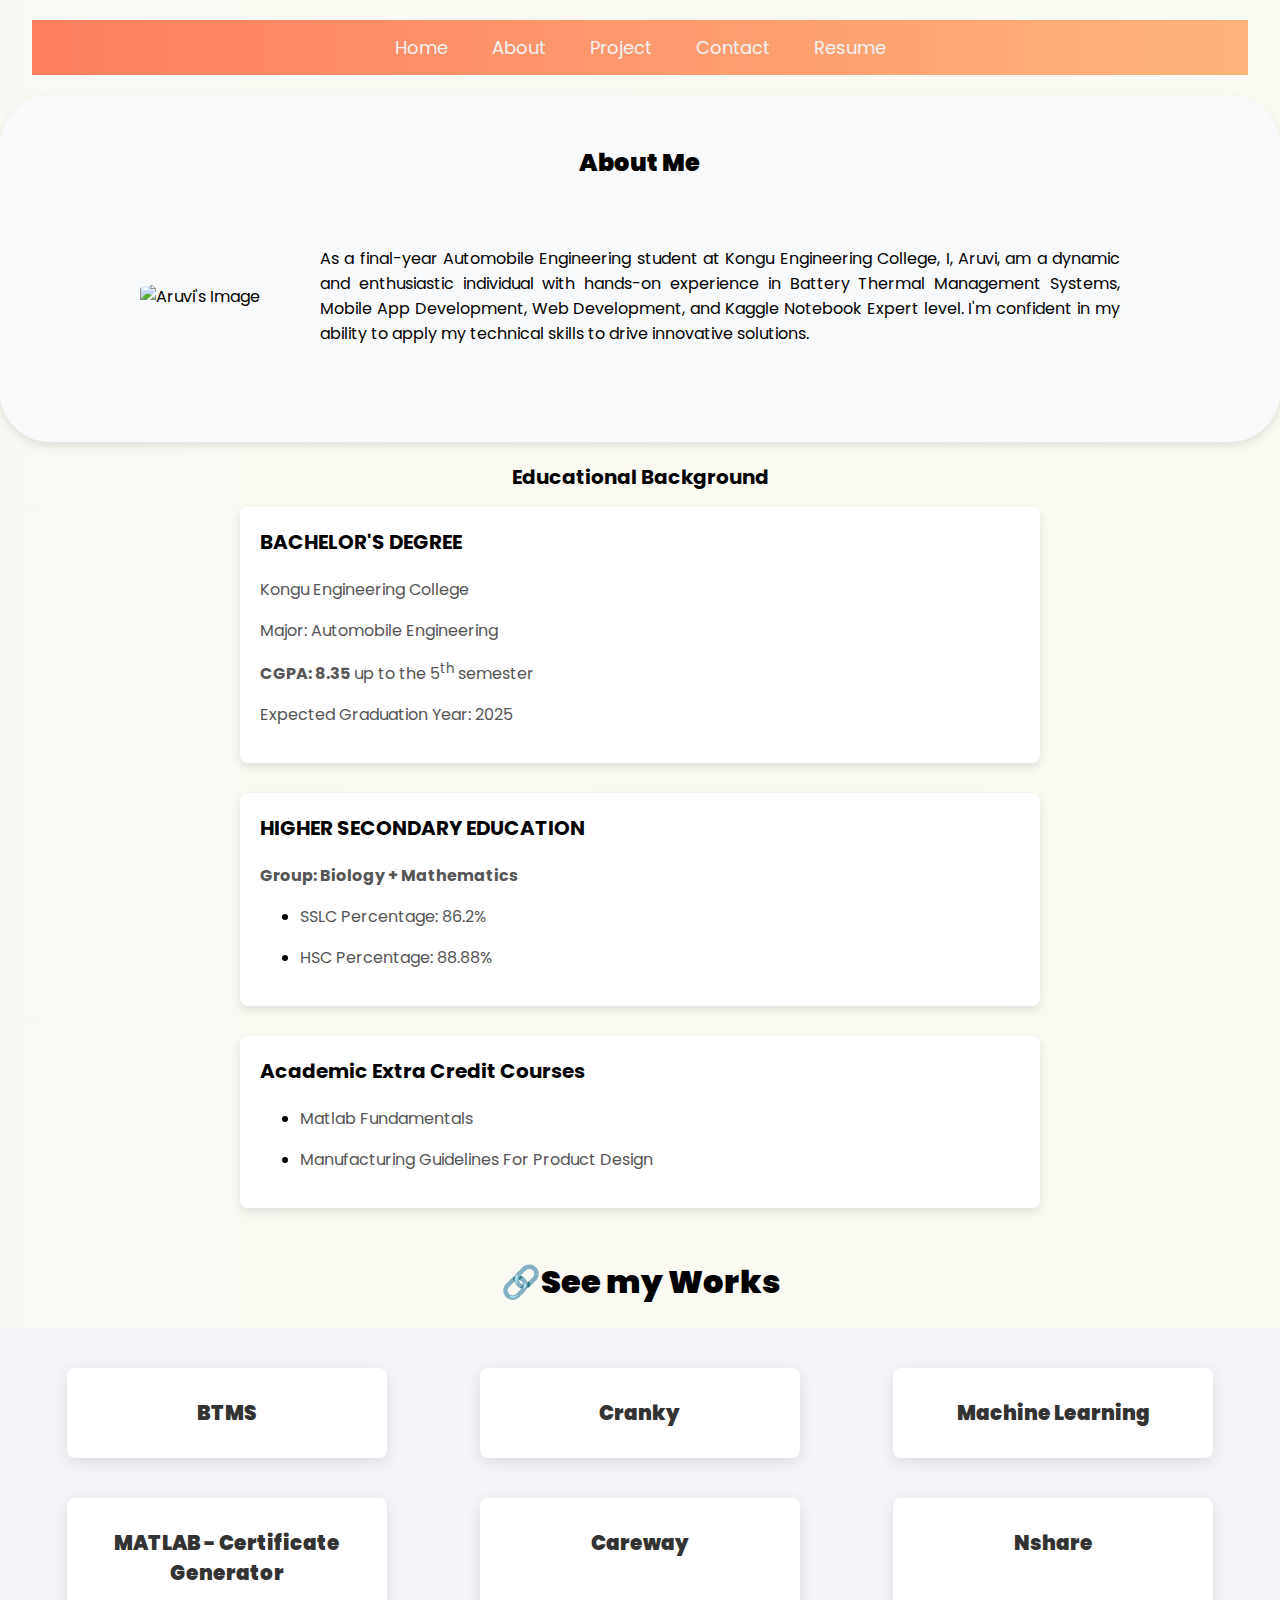
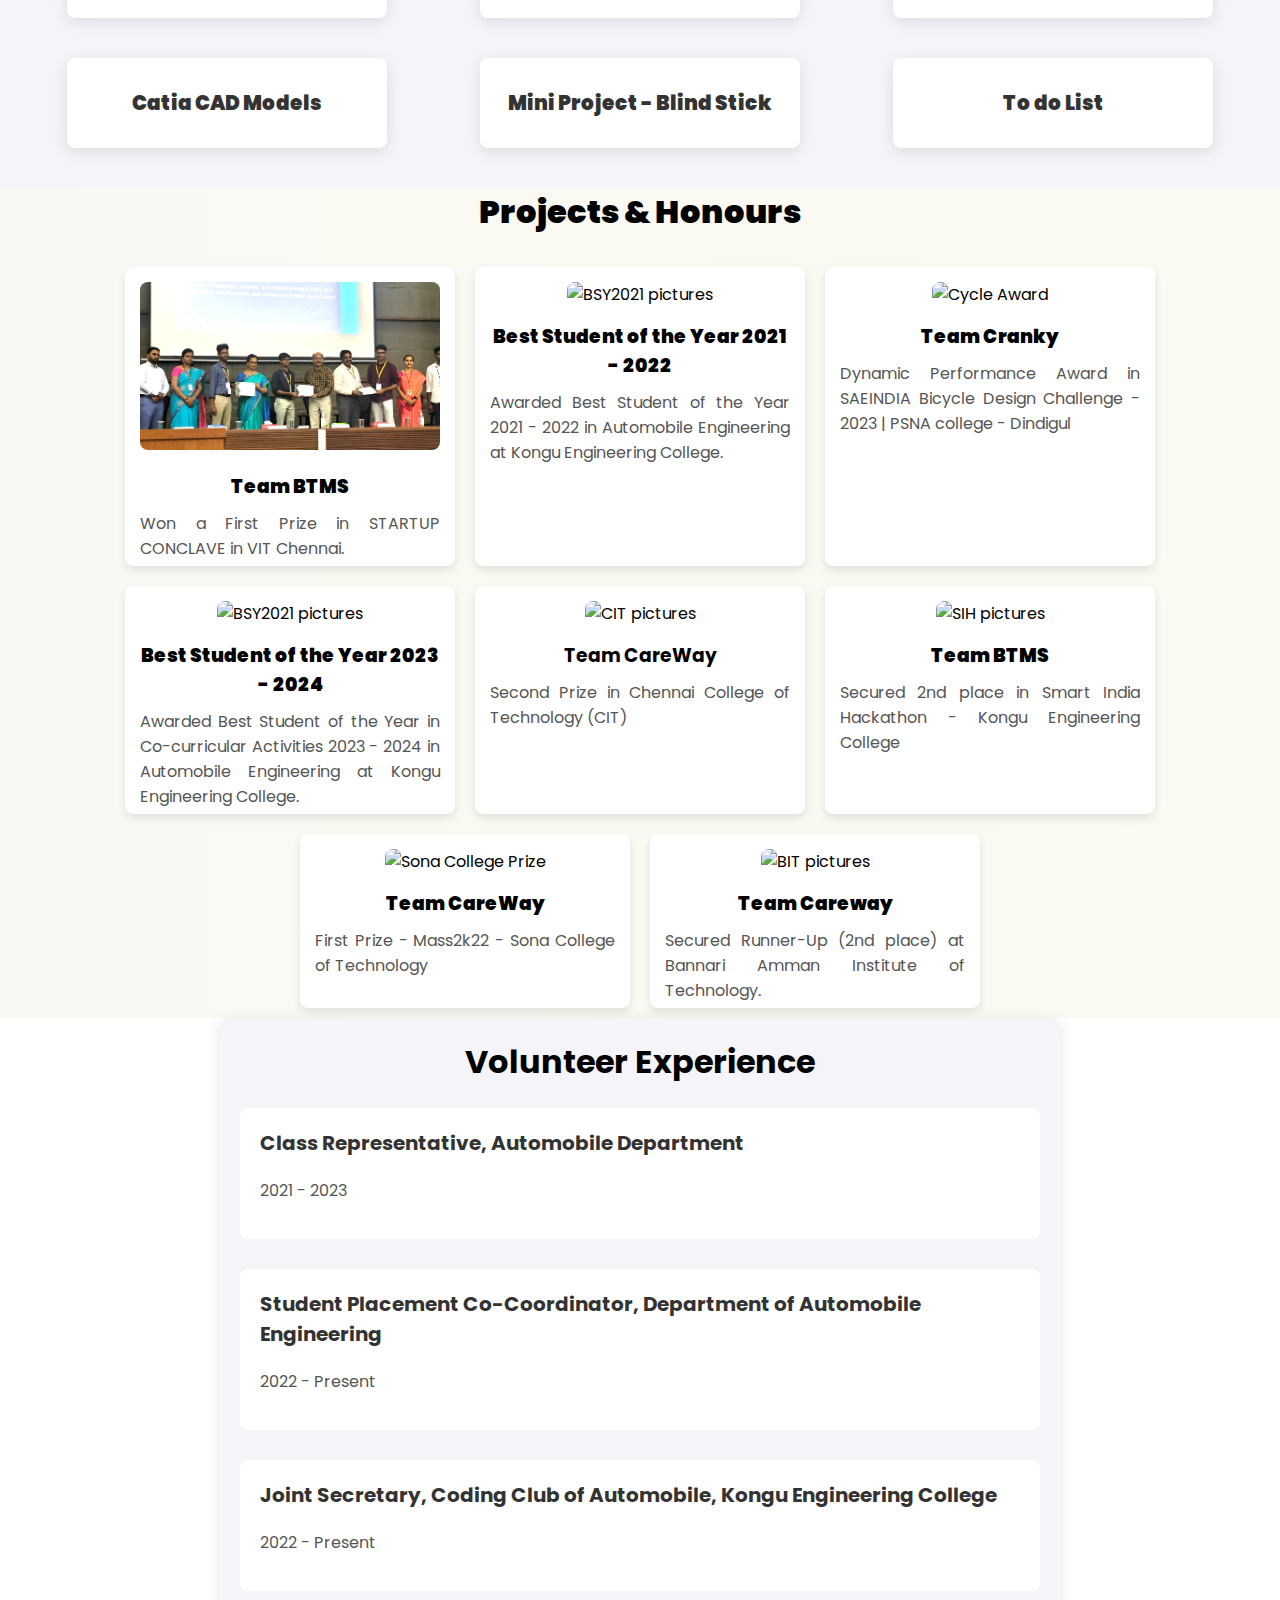
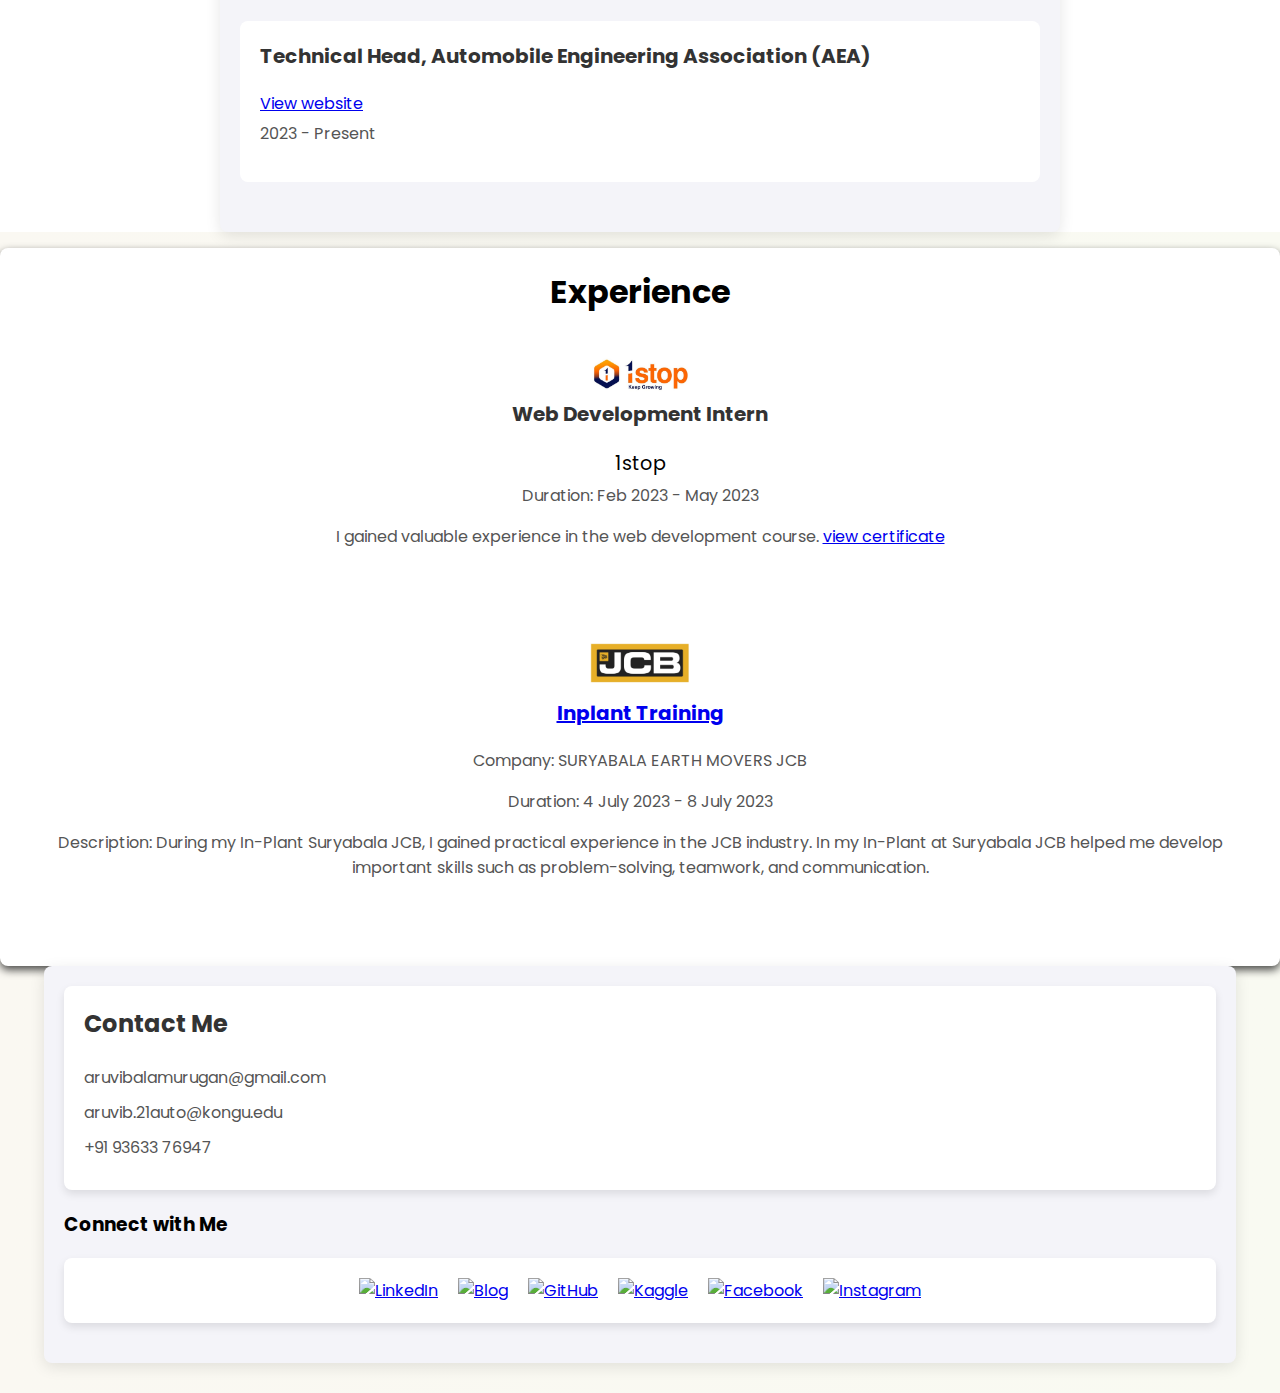
==== commit ad3a6276: "Add files via upload" ====
--- a/index.html
+++ b/index.html
@@ -225,6 +225,7 @@
 <div class="internship-section">
   <h1>Experience</h1>
   <div class="internship-item">
+    <img src="logo 1stop.jpg" style="height: auto; width: 100px;">
     <h3>Web Development Intern</h3>
     <a href="https://www.1stop.ai/" style="font-size: 120%; text-decoration: none; color: black;">1stop</a>
     
@@ -233,6 +234,7 @@
   </div>
 
   <div class="internship-item">
+    <img src="JCB-Logo.jpg" style="height: auto; width: 100px">
     <h3><a href="https://github.com/Aruvi-B/Inplant-Training">Inplant Training</a></h3>
     <p>Company: SURYABALA EARTH MOVERS JCB</p>
     <p>Duration: 4 July 2023 - 8 July 2023</p>
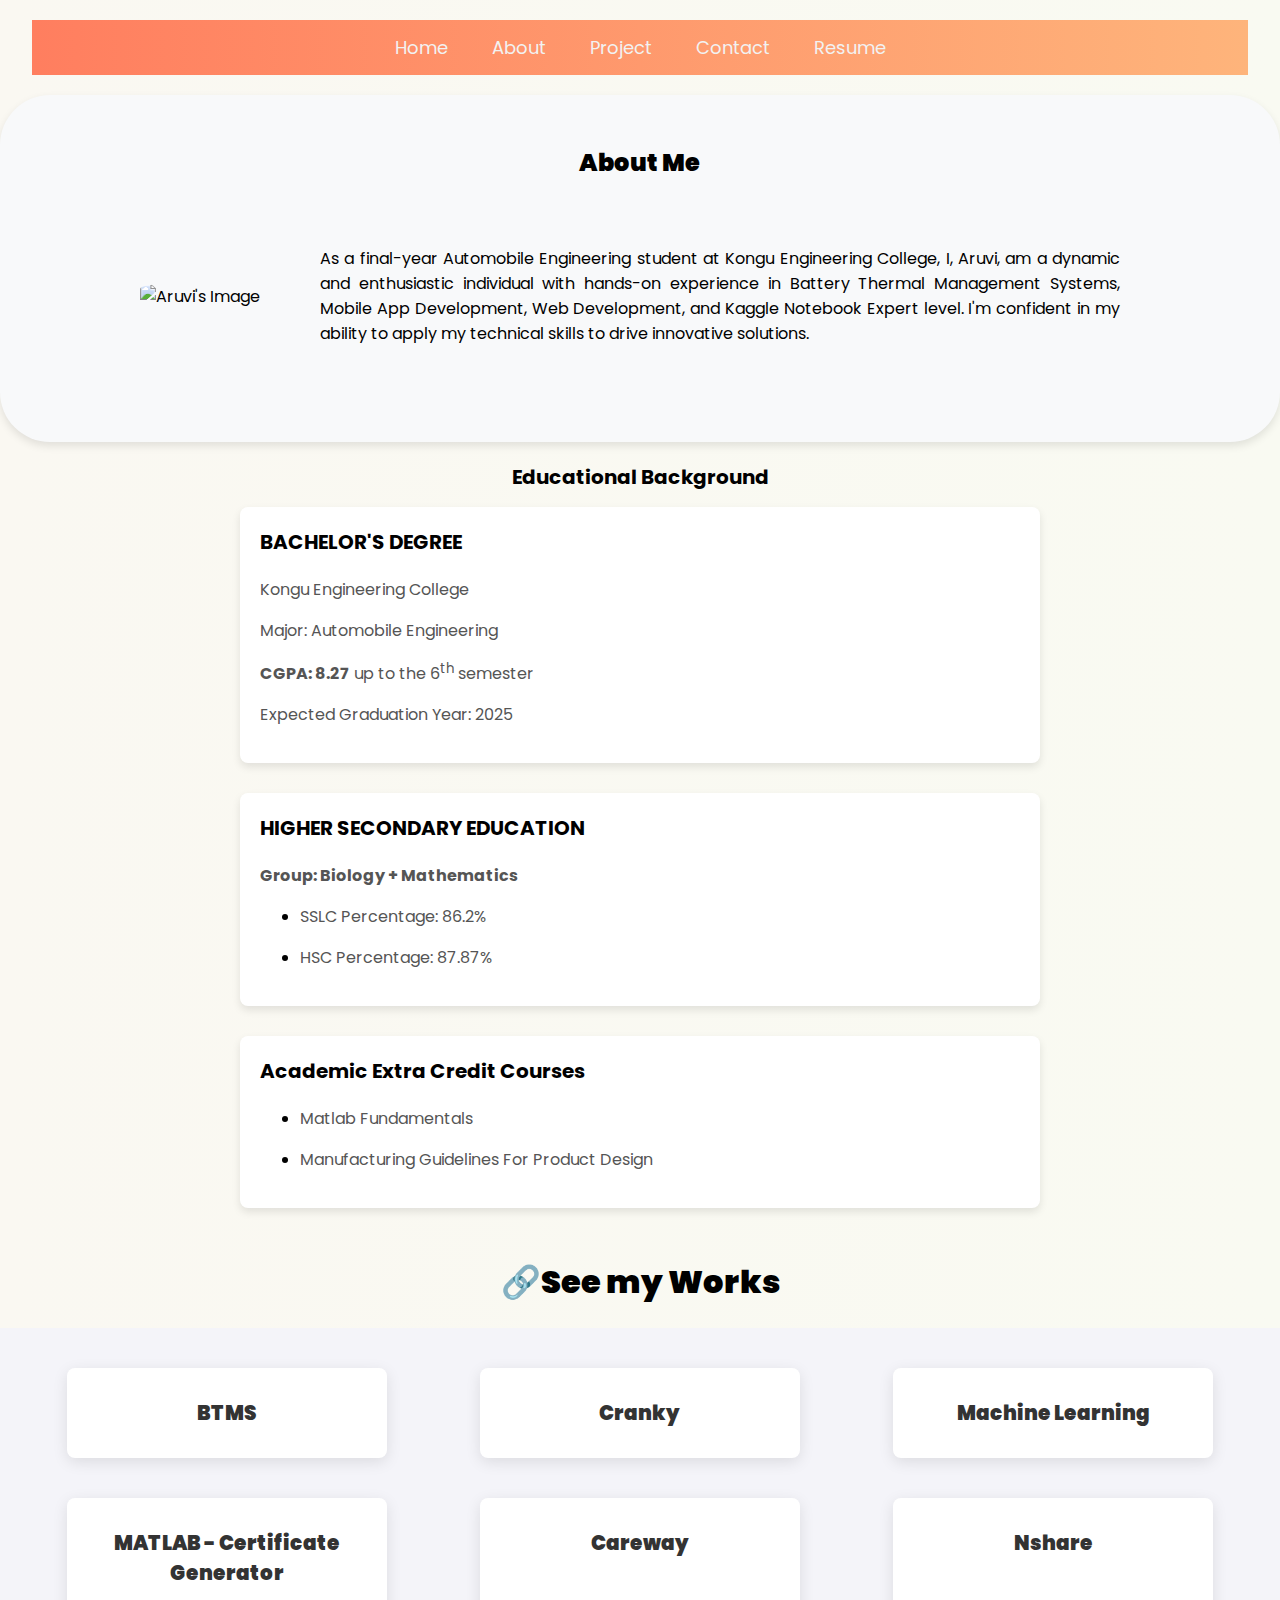
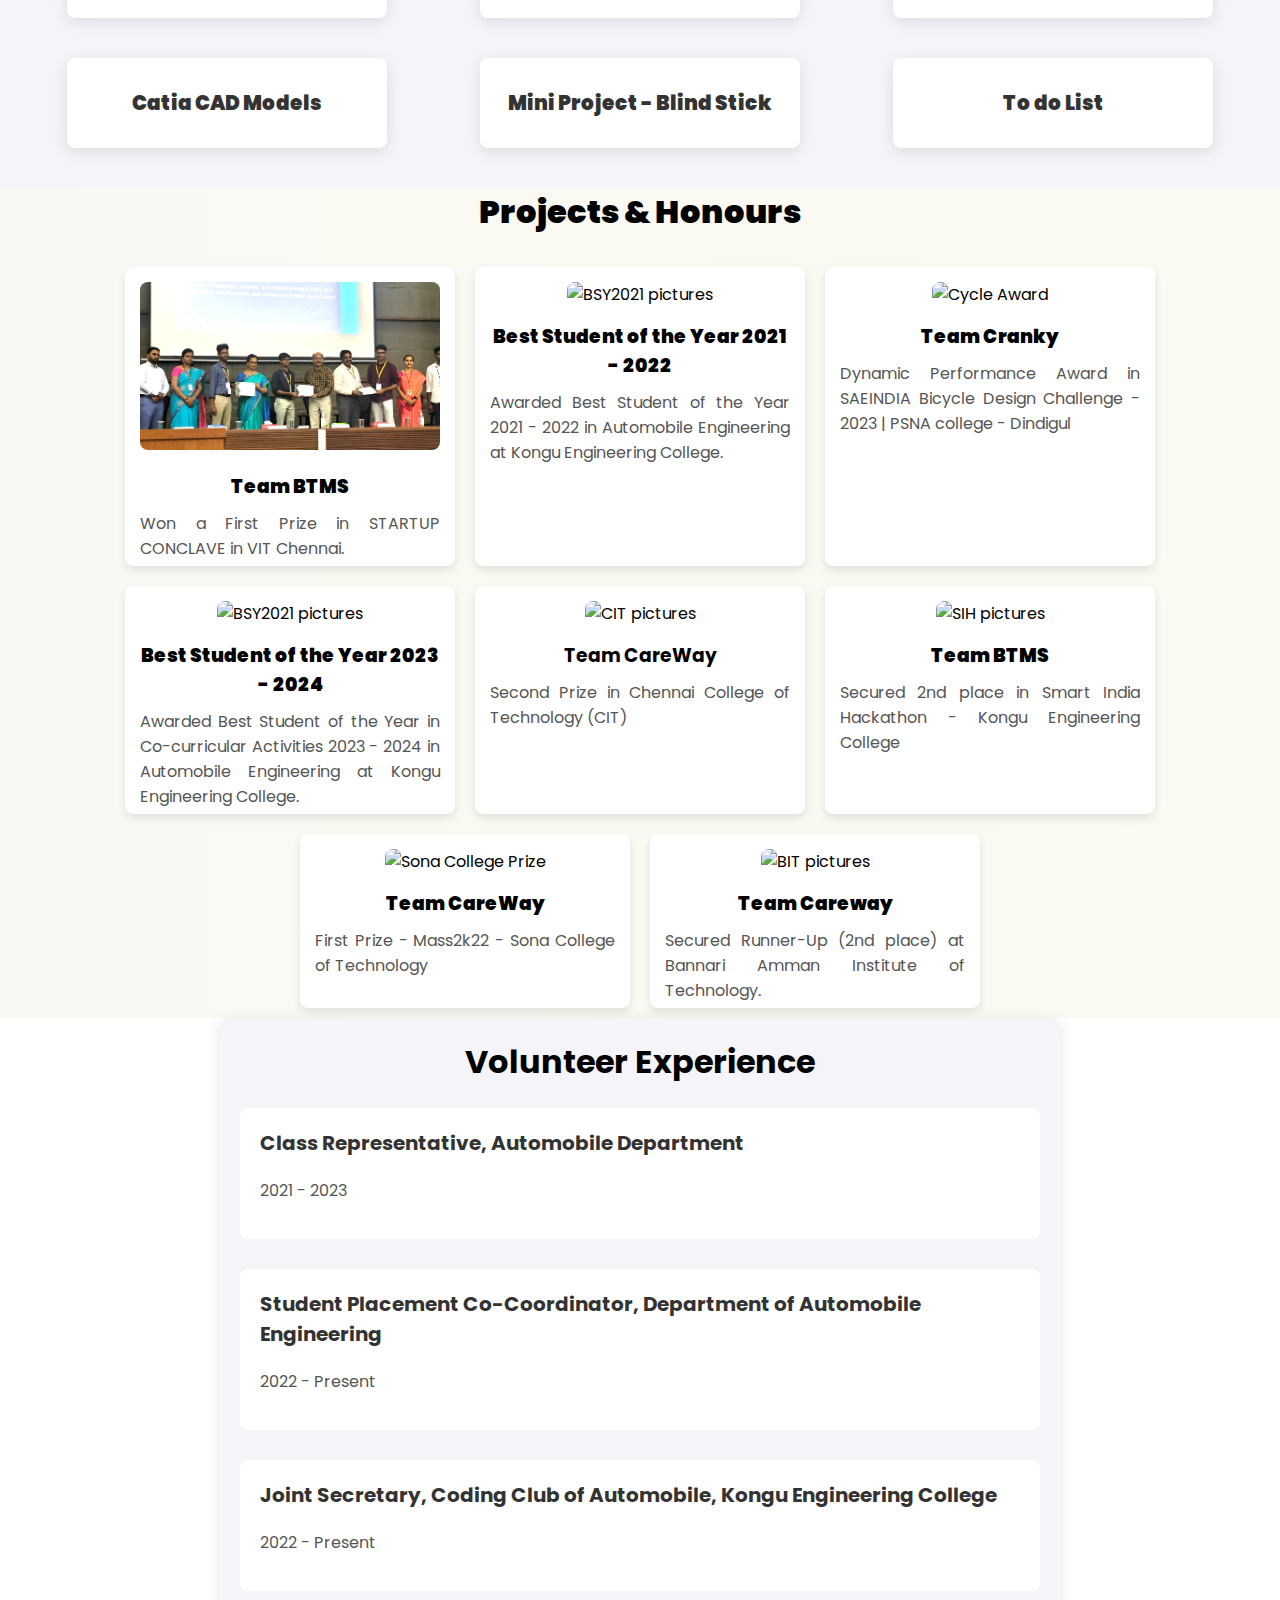
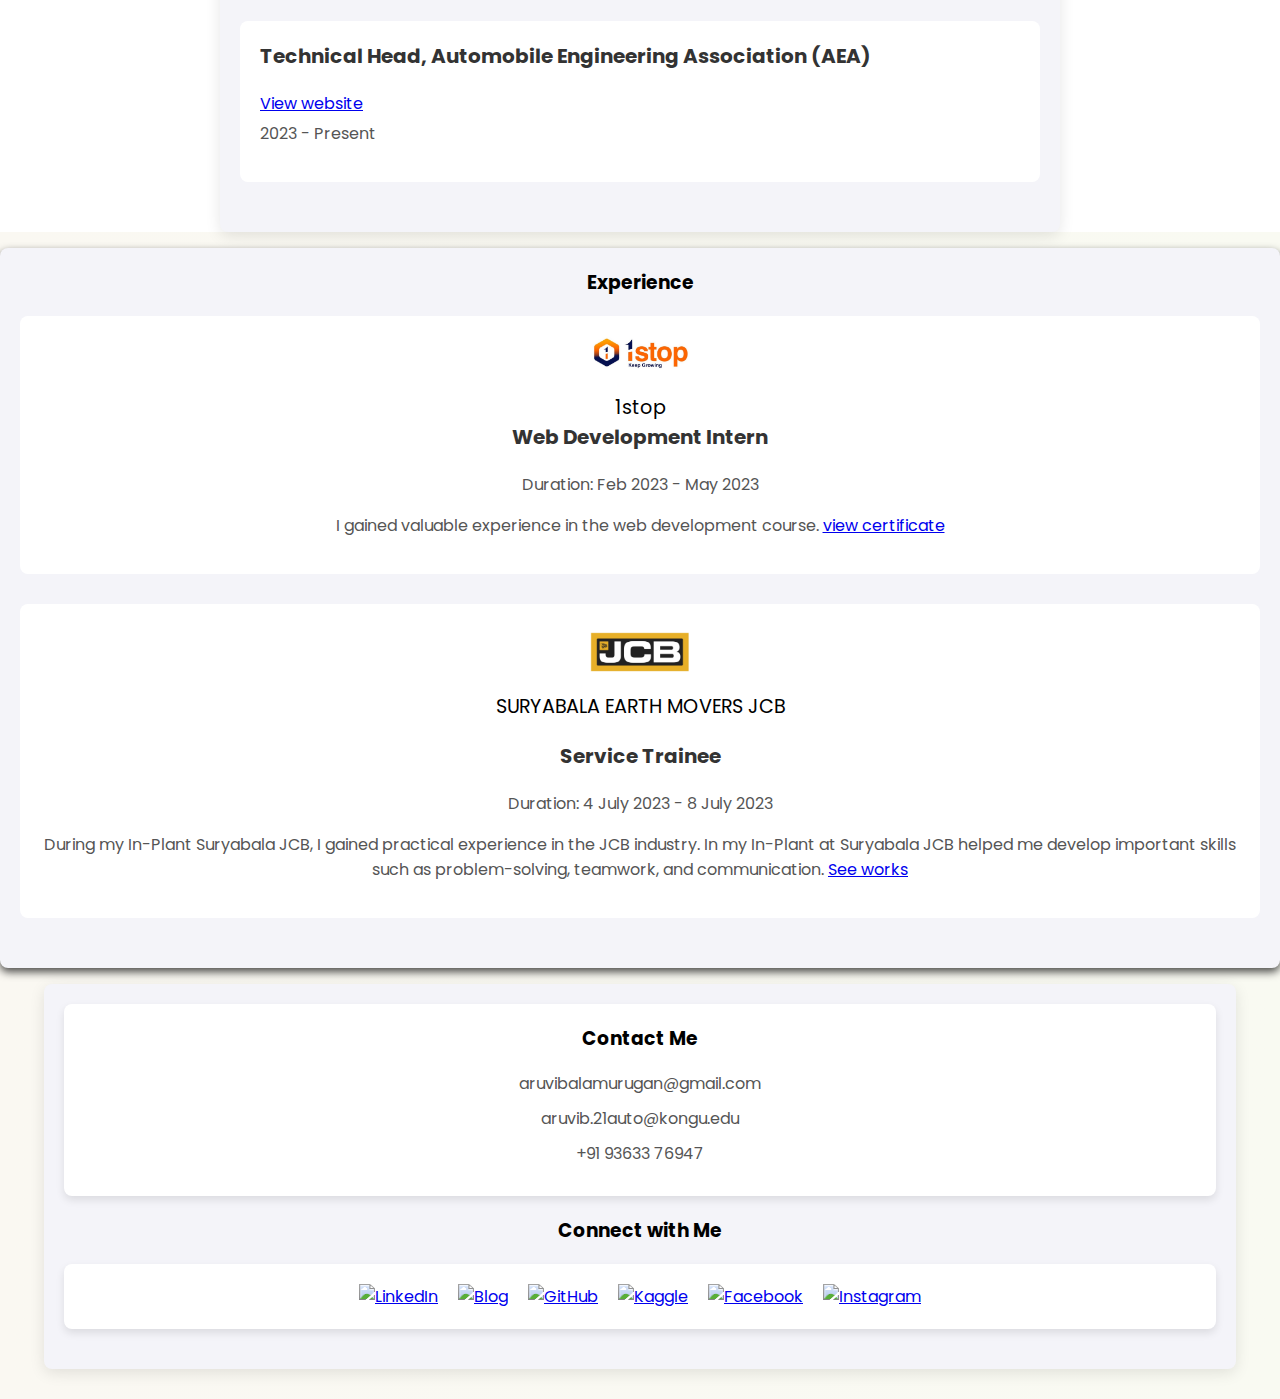
==== commit 4bd4b996: "Add files via upload" ====
--- a/index.html
+++ b/index.html
@@ -40,7 +40,7 @@
     <h3>BACHELOR'S DEGREE</h3>
     <p>Kongu Engineering College</p>
     <p>Major: Automobile Engineering</p>  
-    <p><b>CGPA: 8.35</b> up to the 5<sup>th</sup> semester</p>
+    <p><b>CGPA: 8.27</b> up to the 6<sup>th</sup> semester</p>
     <p>Expected Graduation Year: 2025</p>
   </div>
   <div class="education-item">
@@ -48,7 +48,7 @@
     <p><b>Group: Biology + Mathematics</b></p>
     <ul>
       <li><p>SSLC Percentage: 86.2%</p></li>
-      <li><p>HSC Percentage: 88.88%</p></li>
+      <li><p>HSC Percentage: 87.87%</p></li>
     </ul>
   </div>
   <div class="education-item">
@@ -221,28 +221,32 @@
   <p></p>
 
 </div>
-
+<div></div>
 <div class="internship-section">
-  <h1>Experience</h1>
-  <div class="internship-item">
+  <h3>Experience</h3>
+  <div class="internship-item" style="background-color: white;">
     <img src="logo 1stop.jpg" style="height: auto; width: 100px;">
+    <p></p>
+    <a href="https://www.1stop.ai/" style="font-size: 120%; text-decoration: none; color: black;">1stop</a>
     <h3>Web Development Intern</h3>
-    <a href="https://www.1stop.ai/" style="font-size: 120%; text-decoration: none; color: black;">1stop</a>
-    
     <p>Duration: Feb 2023 - May 2023</p>
     <p>I gained valuable experience in the web development course. <a href="https://www.1stop.ai/verify-qrcode/wdt6JDnHry">view certificate</a></p>
   </div>
 
-  <div class="internship-item">
+  <div class="internship-item" style="background-color: white;">
     <img src="JCB-Logo.jpg" style="height: auto; width: 100px">
-    <h3><a href="https://github.com/Aruvi-B/Inplant-Training">Inplant Training</a></h3>
-    <p>Company: SURYABALA EARTH MOVERS JCB</p>
+    <p style="font-size: 120%; text-decoration: none; color: black;">SURYABALA EARTH MOVERS JCB</p>
+    <h3>Service Trainee </h3>
+
     <p>Duration: 4 July 2023 - 8 July 2023</p>
-    <p>Description: During my In-Plant Suryabala JCB, I gained practical experience in the JCB industry. In my In-Plant at Suryabala JCB helped me develop important skills such as problem-solving, teamwork, and communication.</p>
-  </div>
-</div>
-
-</body>
+    <p>During my In-Plant Suryabala JCB, I gained practical experience in the JCB industry. In my In-Plant at Suryabala JCB helped me develop important skills such as problem-solving, teamwork, and communication. <a href="https://github.com/Aruvi-B/Inplant-Training">See works</a></p>
+  </div>
+</div>
+
+<div>
+  <p></p>
+
+</div>
 
 
 <!-- Footer -->
@@ -293,6 +297,6 @@
         </div>
     </div>
 </footer>
-
+</body>
 </html>
 
--- a/cssnew.css
+++ b/cssnew.css
@@ -309,12 +309,12 @@
     border-radius: 8px;
     box-shadow: 0 4px 15px rgba(0, 0, 0, 0.1);
     transition: background-color 0.3s ease, box-shadow 0.3s ease;
-    margin-bottom: 30px; /* Added margin between sections */
+    margin-bottom: 30px; 
 }
 
 .internship-section {
     padding: 20px;
-    background-color: #ffffff;
+    background-color: #f4f4f9;
     border-radius: 8px;
     text-align: center;
     box-shadow: 0 4px 8px rgba(0, 0, 0, 0.7);
@@ -360,6 +360,7 @@
 .footer-container {
     max-width: 90%;
     margin: 0 auto;
+    text-align: center;
     padding: 20px;
     background-color: #f4f4f9;
     border-radius: 8px;
@@ -377,7 +378,7 @@
     margin-bottom: 20px; /* Added margin between sections */
 }
 
-.contact-info h3, .social-icons-wrapper h3 {
+.contact-info h4, .social-icons-wrapper h3 {
     margin-top: 0;
     font-size: 24px;
     font-weight: bold;
